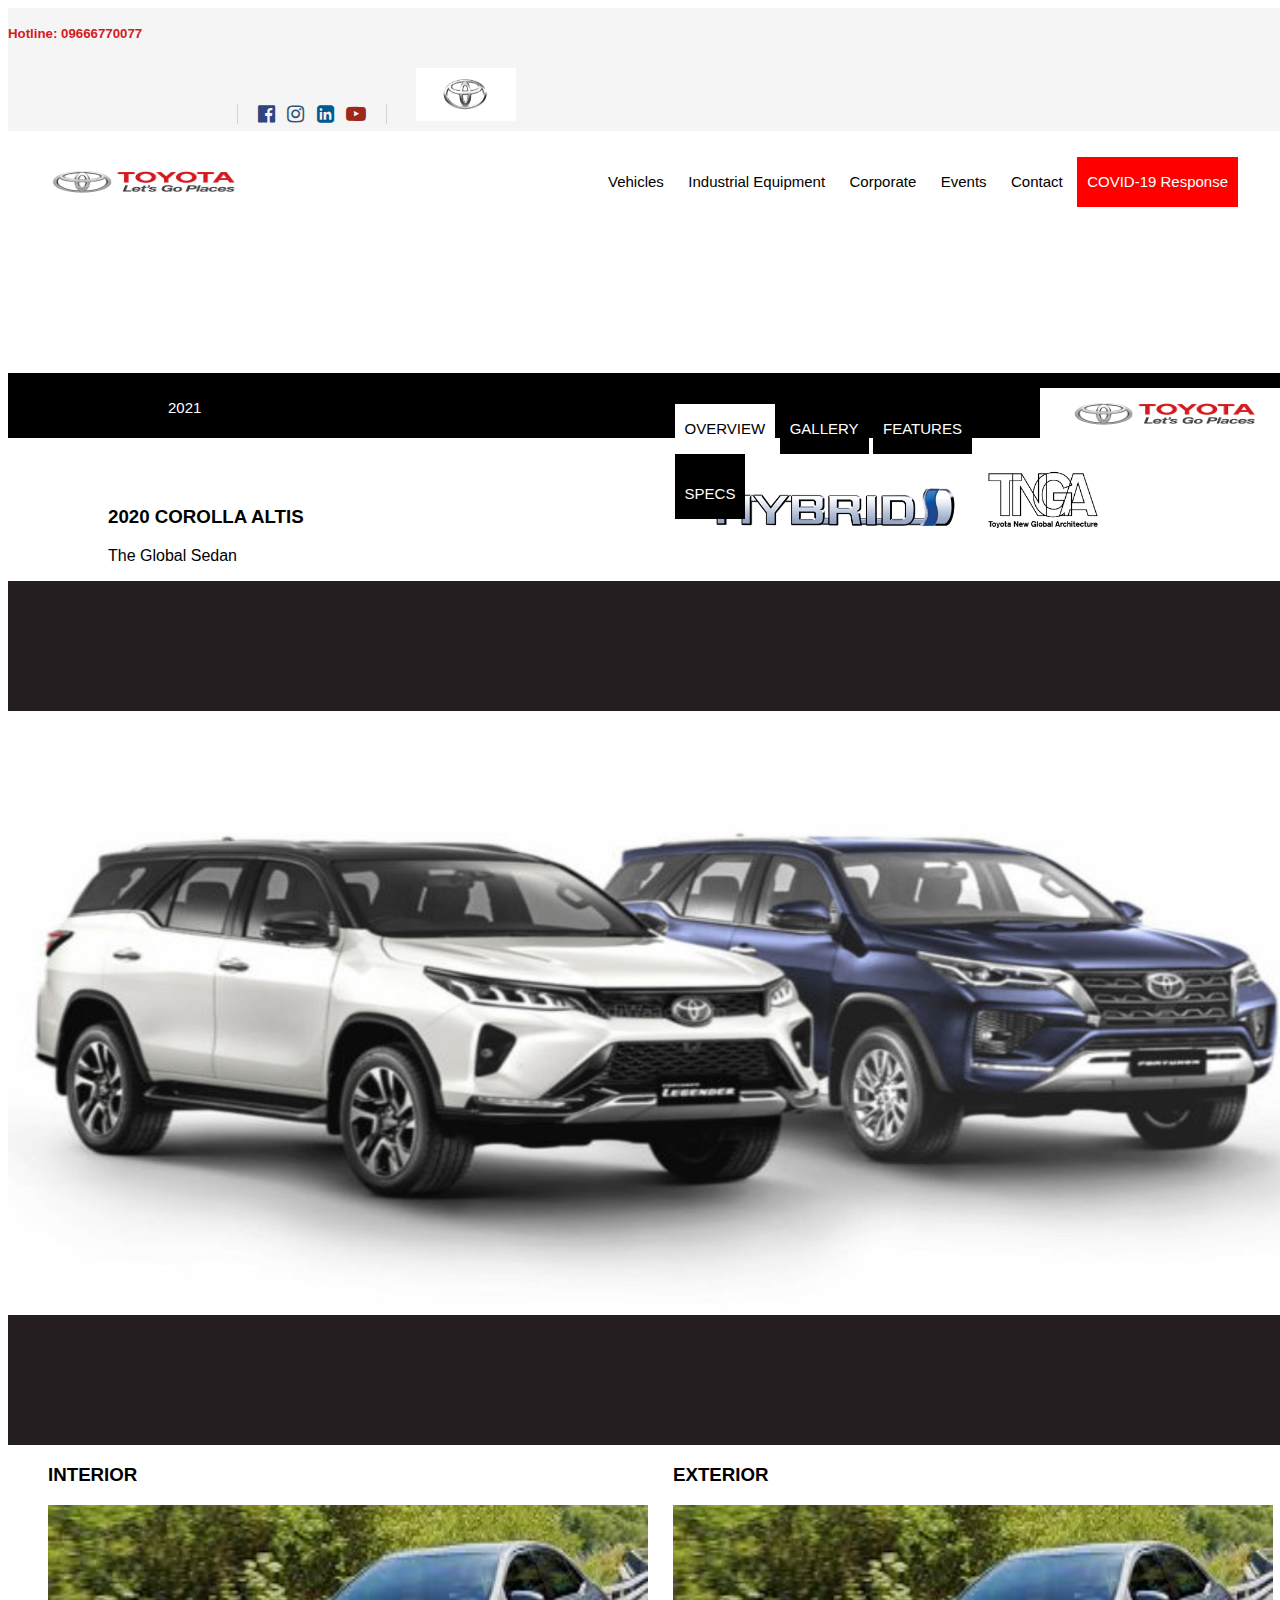
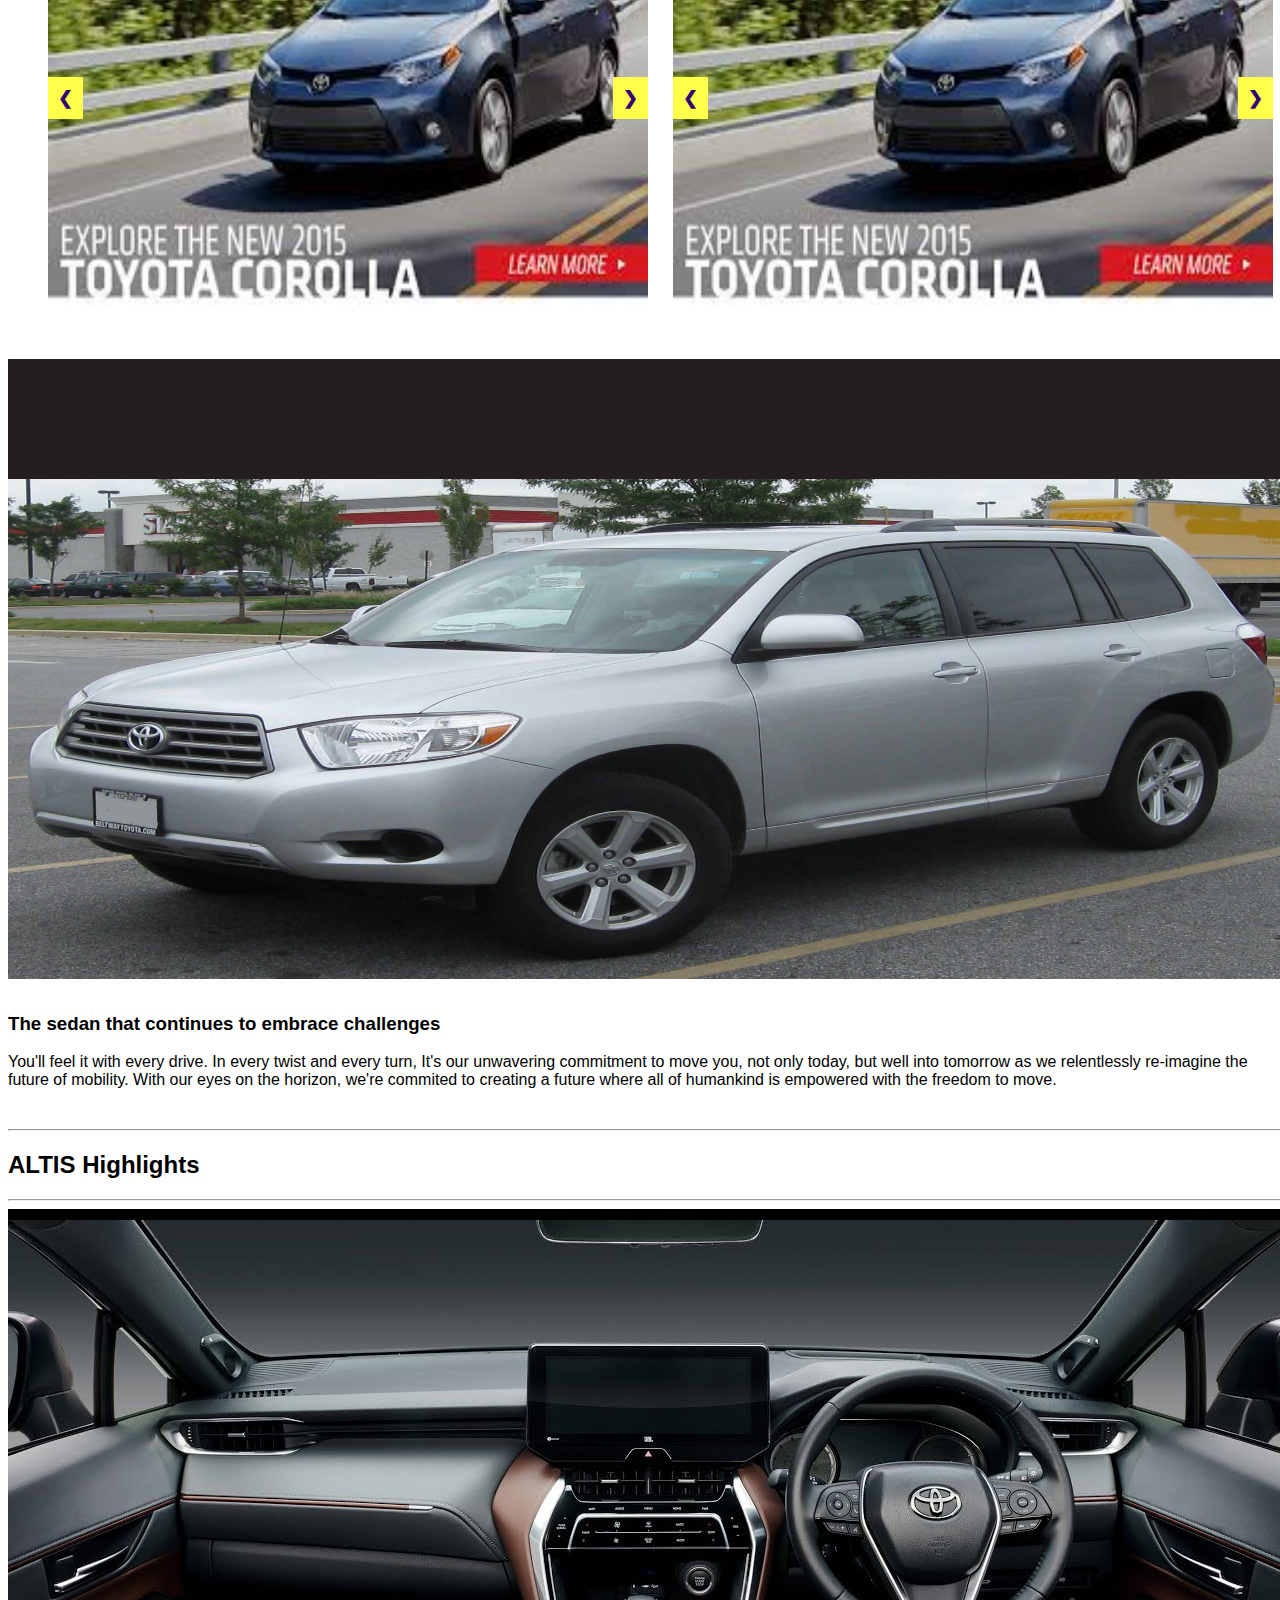
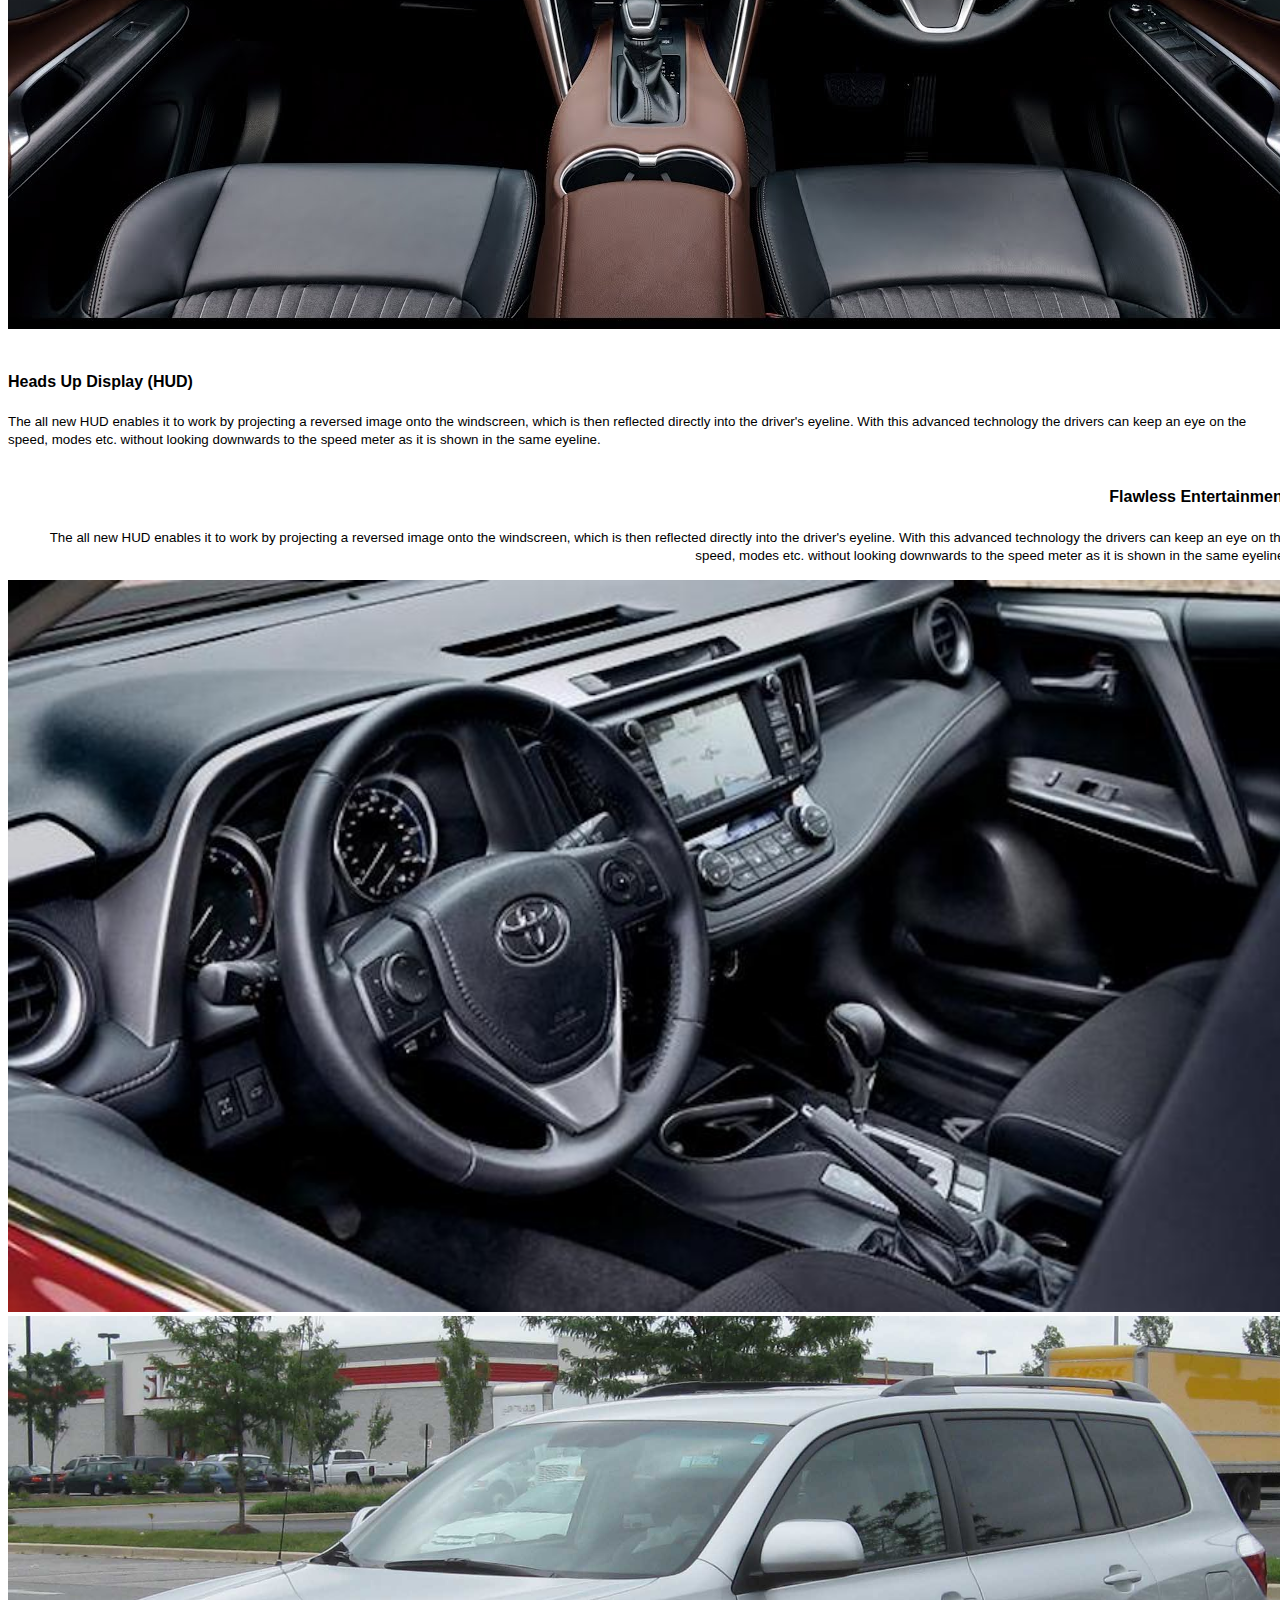
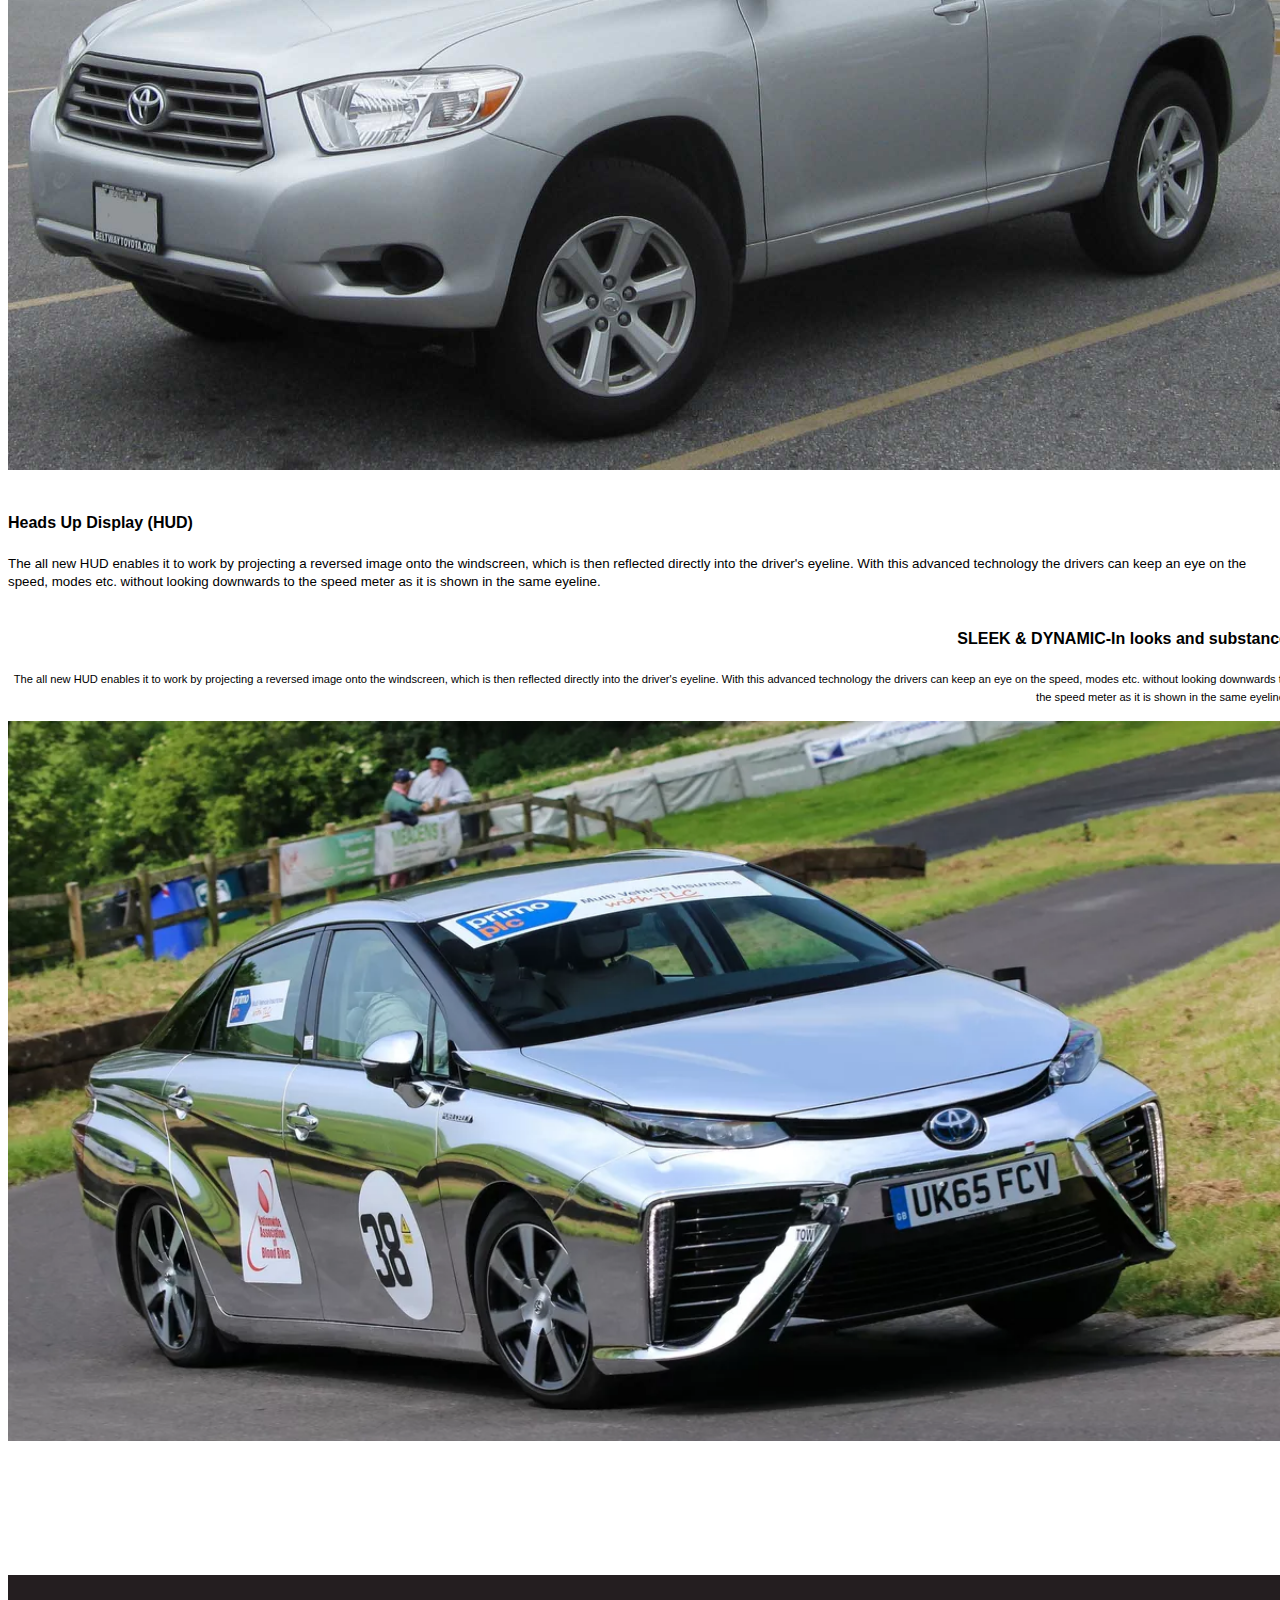
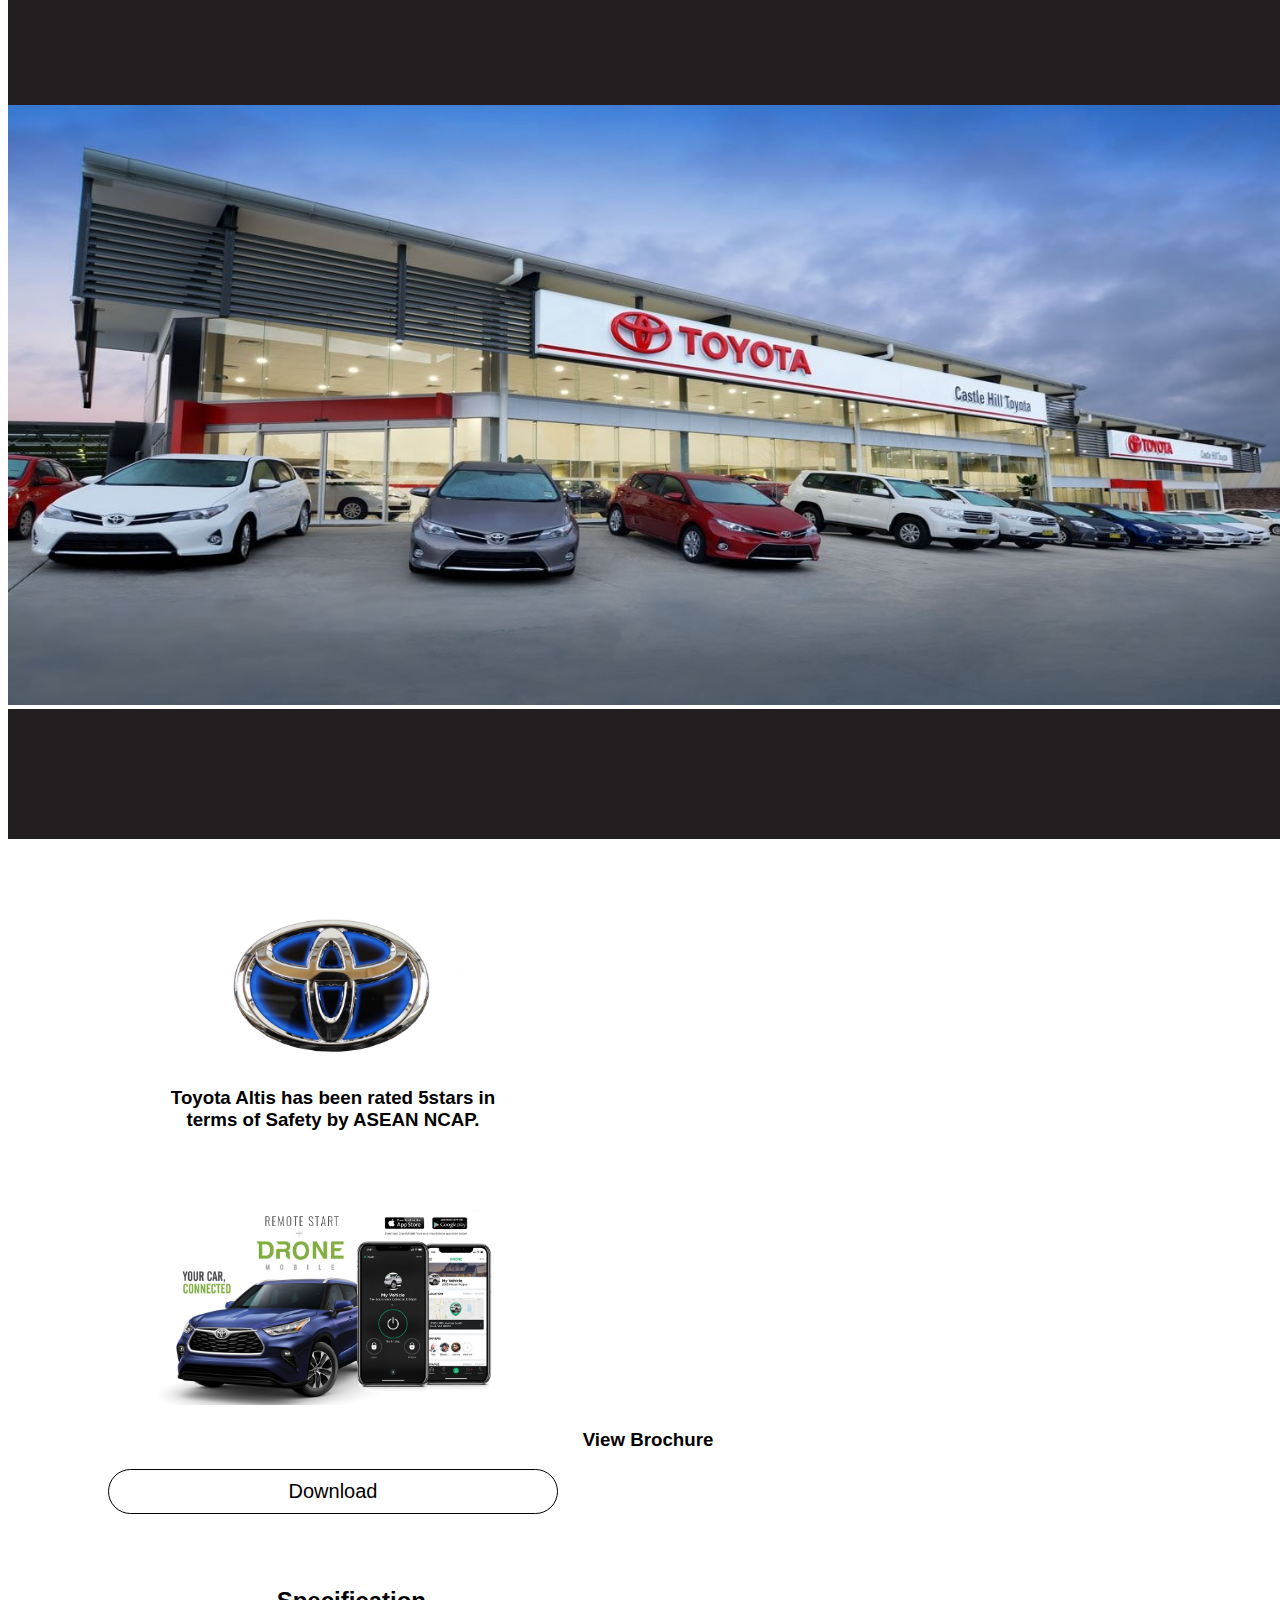
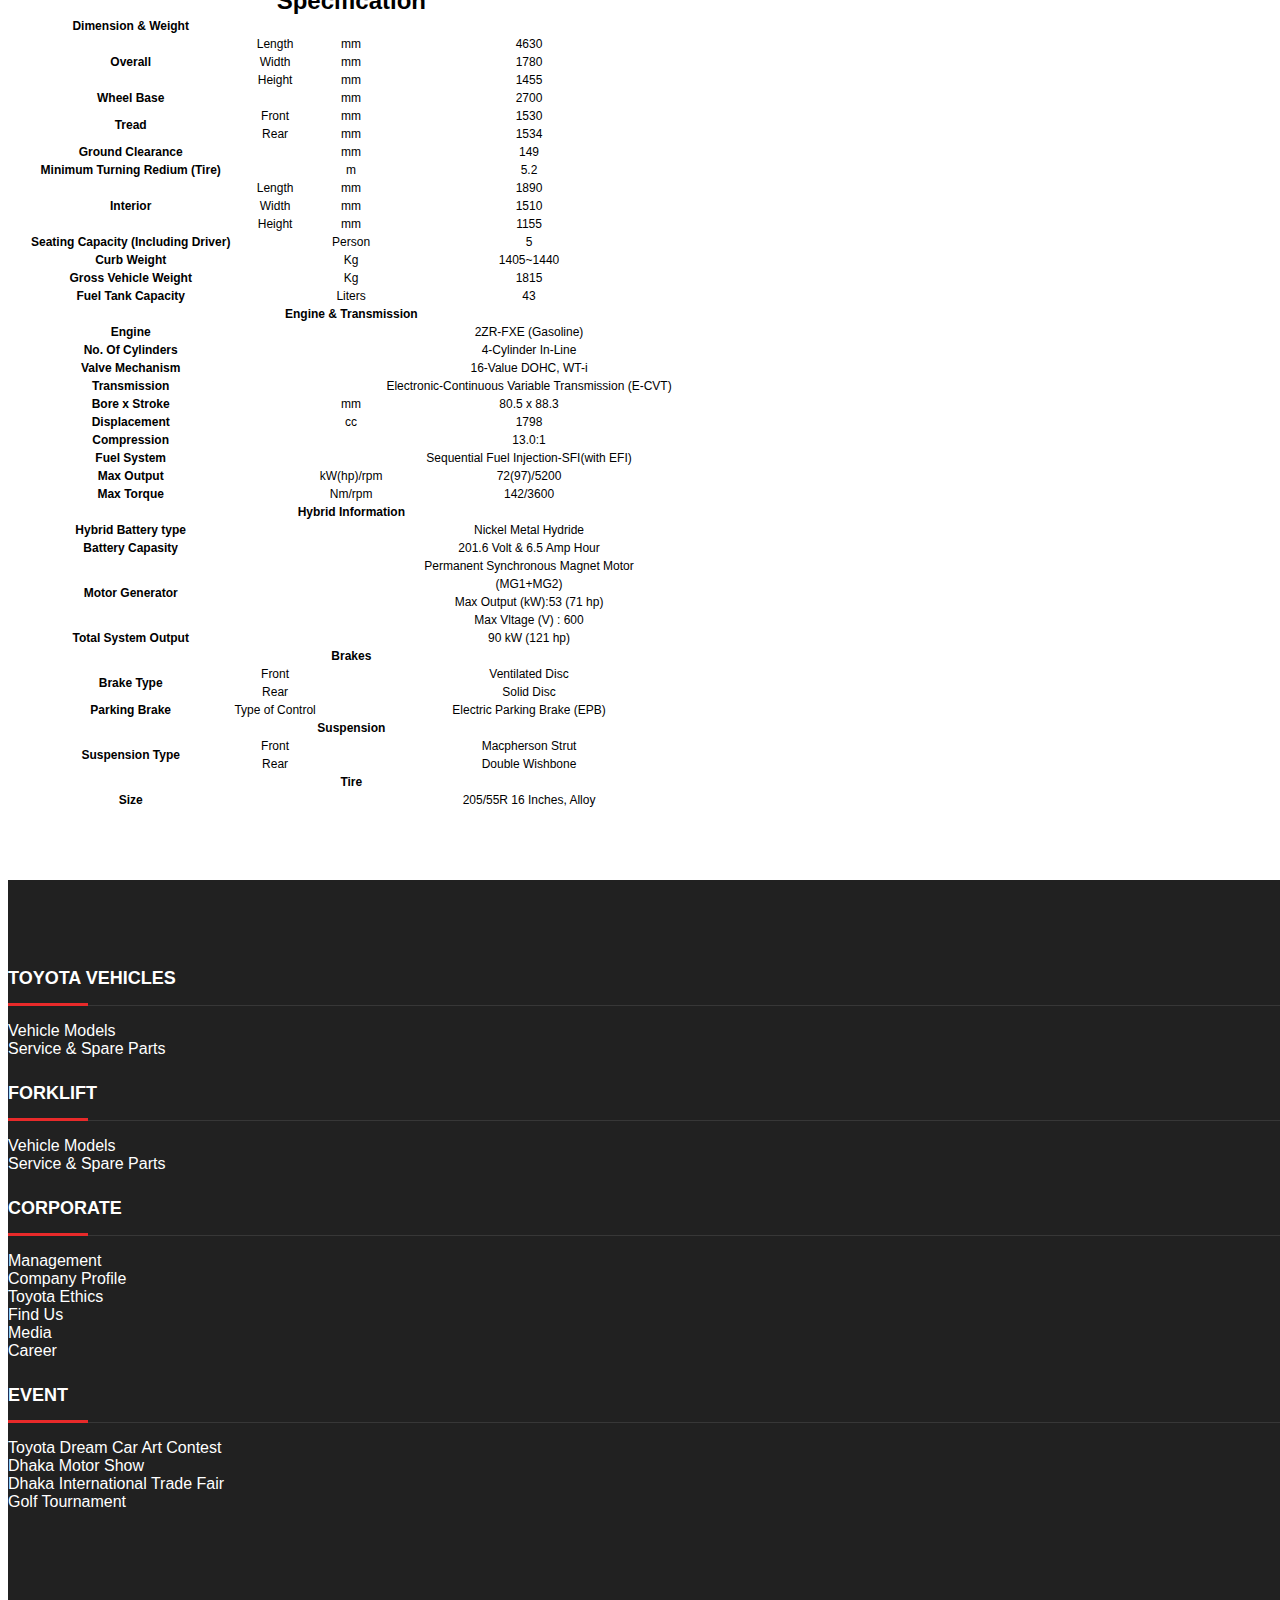
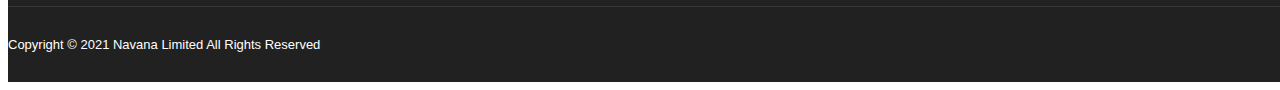
==== index.html @ c3a5a818 "amar toyota completed" ====
<!DOCTYPE html>
<html lang="en">

<head>
    <meta charset="UTF-8">
    <meta name="viewport" content="width=device-width, initial-scale=1.0">
    <link href="https://cdn.jsdelivr.net/npm/bootstrap@5.0.0-beta2/dist/css/bootstrap.min.css" rel="stylesheet"
        integrity="sha384-BmbxuPwQa2lc/FVzBcNJ7UAyJxM6wuqIj61tLrc4wSX0szH/Ev+nYRRuWlolflfl" crossorigin="anonymous">
    <link rel="stylesheet" href="https://cdnjs.cloudflare.com/ajax/libs/font-awesome/4.7.0/css/font-awesome.min.css">
    <link rel="stylesheet" href="index.css">

    <title>Document</title>
</head>

<body>
    <!-- creating top header -->

    <div class="header">
        <div class="container">
            <div class="row ">
                <div class="col-6 top-title">
                    <h5><strong>Hotline: 09666770077</strong></h5>
                </div>
                <div class="col-6 top-social">
                    <div class="social-div">
                        <div class="social-logo">
                            <a href=""><i class="fa fa-facebook-official" aria-hidden="true"></i></a>
                            <a href=""><i class="fa fa-instagram" aria-hidden="true"></i></a>
                            <a href=""><i class="fa fa-linkedin-square" aria-hidden="true"></i></a>
                            <a href=""><i class="fa fa-youtube-play" aria-hidden="true"></i></a>
                        </div>
                        <a href="" target="_blank"><img class="top-logo" src="images/global.png" alt=""></a>
                    </div>
                </div>
            </div>
        </div>
    </div>

    <!-- creating navbar -->
    <nav>
        <div class="myTopNav">
            <a href=""><img class="img-toyota" src="images/main.jpg" alt=""></a>
            <div class="three-icon">
                <li class="toggle-btn"><span id="icon-t" class="fa fa-bars"></span></li>
                <li class="toggle-btn"><span id="icon-x" class="fa fa-times"></span></li>
            </div>
            <ul class="main-ul" id="all-items">
                <div class="items" id="all-items">
                    <li class="list-item"><a class="main-li" href="#">Vehicles</a>
                        <ul class="sub-ul1">
                            <li>
                                <a class="anchor" href="#">Models</a>
                                <a class="anchor" href="#">Service & Spare Parts</a>
                            </li>
                        </ul>
                    </li>
                    <li class="list-item"><a href="#">Industrial Equipment</a>
                        <ul class="sub-ul2">
                            <li>
                                <a class="anchor" href="#">Models</a>
                                <a class="anchor" href="#">Service & Spare Parts</a>
                            </li>
                        </ul>
                    </li>
                    <li class="list-item"><a href="#">Corporate</a>
                        <ul class="sub-ul3">
                            <li>
                                <a class="anchor" href="#">Management</a>
                                <a class="anchor" href="#">Company Profile</a>
                                <a class="anchor" href="#">Toyota Ethiks</a>
                                <a class="anchor" href="#">Contact Us</a>
                                <a class="anchor" href="">Media</a>
                            </li>
                        </ul>
                    </li>
                    <li class="list-item"><a href="#">Events</a>
                        <ul class="sub-ul4">
                            <li>
                                <a class="anchor" href="#">Toyota Dream Car Art Contest</a>
                                <a class="anchor" href="#">Dhaka motor show</a>
                                <a class="anchor" href="#">Dhaka International Trade Fair</a>
                                <a class="anchor" href="#">Goalf Tournament</a>
                            </li>
                        </ul>
                    </li>
                    <li class="list-item"><a href="#">Contact</a></li>
                    <li class="list-item2"><a href="#">COVID-19 Response</a></li>
                </div>
            </ul>

        </div>
    </nav>

    <!-- setting auto video play -->

    <div class="video-container">
        <div class="row">
            <div class="col-12">
                <video class="home-video" autoplay loop muted">
                    <source src="videos/toyotaAuto.mp4" type="video/mp4">
                    Oppos! your browser is out dated, Please update and try again to see video!
                </video>
            </div>
        </div>
    </div>



    <div class="container">
        <nav class="last-nav">
            <div class="myTopNav">
                <a id="title-head" class="altis" href="">2021 ALTIS</a>
                <div class="three-icon arrow-icon">
                    <li class="toggle-btn"><span id="arrow-simple" class="fa fa-chevron-down"></span></li>
                    <li class="toggle-btn"><span id="arrow-down" class="fa fa-chevron-up"></span></li>
                </div>
                <ul class="last-ul" id="last-items">
                    <div class="l-items" id="div-items">
                        <li class="extra"><a href="#">OVERVIEW</a></li>
                        <li class="list-items"><a href="#">GALLERY</a></li>
                        <li class="list-items"><a href="#">FEATURES</a></li>
                        <li class="list-items"><a href="#">SPECS</a></li>
                    </div>
                </ul>
                <img id="sub-img" src="images/main.jpg" alt="">
            </div>
        </nav>
    </div>


    <section class="indi-text">
        <div class="row">
            <div class="col-12 indicator-div">
                <div class="altis-text" id="al-tex">
                    <h3>2020 COROLLA ALTIS</h3>
                    <p>The Global Sedan</p>
                </div>
                <div class="image-twice">
                    <img class="hy-logo" src="images/hybrid.png" alt="">
                    <img class="tnga-logo" src="images/TNGA_03.jpg" alt="">
                </div>
            </div>
        </div>
    </section>

    <div class="body-background">

    </div>
    <div class="fixed-image">
        <img src="images/multiimage.jpg" alt="">
    </div>
    <div class="body-background">

    </div>
    <div class="main-slider">
        <div class="slideContainer">
            <div>
                <h3 class="inte">INTERIOR</h3>
            </div>
            <div class="Slide">
                <img class="slider-img"
                    src="images/totyota1.jpg" />
            </div>
            <div class="Slide">
                <img class="slider-img"
                    src="images/toyota2.jpg" />
            </div>
            <div class="Slide">
                <img class="slider-img"
                    src="images/toyota3.jpg" />
            </div>
            <div class="Slide">
                <img class="slider-img"
                    src="images/toyota4.jpg" />
            </div>
            <a class="prevBtn">❮</a>
            <a class="nextBtn">❯</a>
        </div>
        <div class="slideContainer2">
            <div>
                <h3 class="exte" >EXTERIOR</h3>
            </div>
            <div class="Slide2">
                <img class="slider2-img"
                    src="images/totyota1.jpg" />
            </div>
            <div class="Slide2">
                <img class="slider2-img"
                    src="images/toyota2.jpg" />
            </div>
            <div class="Slide2">
                <img class="slider2-img"
                    src="images/toyota3.jpg" />
            </div>
            <div class="Slide2">
                <img class="slider2-img"
                    src="images/toyota4.jpg" />
            </div>
            <a class="prevBtn2">❮</a>
            <a class="nextBtn2">❯</a>
        </div>
    </div>
    <div class="container cont-set for-top">
        <div class="cont-background">

        </div>
        <img class="fixed-new" src="images/fixedimg.jpg" alt="">
        <div class="cont-info">
            <h3>The sedan that continues to embrace challenges</h3>
            <p>You'll feel it with every drive. In every twist and every turn, It's our unwavering commitment to move you, not only today, but well into tomorrow as we relentlessly re-imagine the future of mobility. With our eyes on the horizon, we're commited to creating a future where all of humankind is empowered with the freedom to move.</p>
        </div>
    </div>
    <hr>
    <div class="altis-heighlight">
        <h2 class="text-center">ALTIS Highlights</h2>
    </div>
    <hr>

    <div class="two-element-div">
        <div class="row">
            <div class="col-8">
                <img src="images/interior.jpg" alt="">
            </div>
            <div class="col-4">
                <h4>Heads Up Display (HUD)</h4>
                <p><small>The all new HUD enables it to work by projecting a reversed image onto the windscreen, which is then reflected directly into the driver's eyeline. With this advanced technology the drivers can keep an eye on the speed, modes etc. without looking downwards to the speed meter as it is shown in the same eyeline.</small></p>
            </div>
        </div>
    </div>
    <div class="two-element-div">
        <div class="row">
            <div class="col-4 right-col">
                <h4>Flawless Entertainment</h4>
                <p><small>The all new HUD enables it to work by projecting a reversed image onto the windscreen, which is then reflected directly into the driver's eyeline. With this advanced technology the drivers can keep an eye on the speed, modes etc. without looking downwards to the speed meter as it is shown in the same eyeline.</small></p>
            </div>
            <div class="col-8">
                <img src="images/newInte.jpg" alt="">
            </div>
        </div>
    </div>
    
    <div class="two-element-div">
        <div class="row">
            <div class="col-8">
                <img class="heads-img" src="images/fixedimg.jpg" alt="">
            </div>
            <div class="col-4">
                <h4>Heads Up Display (HUD)</h4>
                <p><small>The all new HUD enables it to work by projecting a reversed image onto the windscreen, which is then reflected directly into the driver's eyeline. With this advanced technology the drivers can keep an eye on the speed, modes etc. without looking downwards to the speed meter as it is shown in the same eyeline.</small></p>
            </div>
        </div>
    </div>
    <div class="two-element-div">
        <div class="row">
            <div class="col-4 right-col">
                <h4>SLEEK & DYNAMIC-In looks and substance</h4>
                <p><small>                <p><small>The all new HUD enables it to work by projecting a reversed image onto the windscreen, which is then reflected directly into the driver's eyeline. With this advanced technology the drivers can keep an eye on the speed, modes etc. without looking downwards to the speed meter as it is shown in the same eyeline.</small></p>
            </small></p>
            </div>
            <div class="col-8">
                <img src="images/hillCar.webp" alt="">
            </div>
        </div>
    </div>
    <div class="last-background">

    </div>
    <div class="fixed-image">
        <img src="images/lotsofc.jpg" alt="">
    </div>
    <div class="body-background">

    </div>
    <div class="boucher-div">
        <div class="row">
            <div class="col-6 left-coloum">
                <img class="blue-logo" src="images/blue-logo.jpg" alt="">
                <h3 class="blue-text">Toyota Altis has been rated 5stars in terms of Safety by ASEAN NCAP.</h3>
            </div>
            <div class="col-6">
                <img class="button-logo" src="images/buttonupCar.jpg" alt="">
                <h3 class="boucher-text">View Brochure</h3>
                <button class="boucher-newbtn">Download</button>
            </div>
        </div>
    </div>



    <section class="container-fluid speci" id="specification">
        <div class="row">
            <div class="col-12 middle-padding width-100">
                <div class="table-responsive">
                    <table class="table table-bordered table-spec">
                        <tbody>
                            <tr>
                                <th scope="row" colspan="4" class="text-center text-bold spec-title">Specification</th>
                            </tr>
                            <tr>
                                <th scope="row">Dimension & Weight</th>
                                <td></td>
                                <td></td>
                                <td></td>
                            </tr>
                            <tr>
                                <th scope="row" rowspan="3">Overall</th>
                                <td>Length</td>
                                <td>mm</td>
                                <td>4630</td>
                            </tr>
                            <tr>
                                <td>Width</td>
                                <td>mm</td>
                                <td>1780</td>
                            </tr>
                            <tr>
                                <td>Height</td>
                                <td>mm</td>
                                <td>1455</td>
                            </tr>
                            <tr>
                                <th scope="row">Wheel Base</th>
                                <td></td>
                                <td>mm</td>
                                <td>2700</td>
                            </tr>
                            <tr>
                                <th scope="row" rowspan="2">Tread</th>
                                <td>Front</td>
                                <td>mm</td>
                                <td>1530</td>
                            </tr>
                            <tr>
                                <td>Rear</td>
                                <td>mm</td>
                                <td>1534</td>
                            </tr>
                            <tr>
                                <th scope="row">Ground Clearance</th>
                                <td></td>
                                <td>mm</td>
                                <td>149</td>
                            </tr>
                            <tr>
                                <th scope="row">Minimum Turning Redium (Tire)</th>
                                <td></td>
                                <td>m</td>
                                <td>5.2</td>
                            </tr>
                            <tr>
                                <th scope="row" rowspan="3">Interior</th>
                                <td>Length</td>
                                <td>mm</td>
                                <td>1890</td>
                            </tr>
                            <tr>
                                <td>Width</td>
                                <td>mm</td>
                                <td>1510</td>
                            </tr>
                            <tr>
                                <td>Height</td>
                                <td>mm</td>
                                <td>1155</td>
                            </tr>
                            <tr>
                                <th scope="row">Seating Capacity (Including Driver)</th>
                                <td></td>
                                <td>Person</td>
                                <td>5</td>
                            </tr>
                            <tr>
                                <th scope="row">Curb Weight</th>
                                <td></td>
                                <td>Kg</td>
                                <td>1405~1440</td>
                            </tr>
                            <tr>
                                <th scope="row">Gross Vehicle Weight</th>
                                <td></td>
                                <td>Kg</td>
                                <td>1815</td>
                            </tr>
                            <tr>
                                <th scope="row">Fuel Tank Capacity</th>
                                <td></td>
                                <td>Liters</td>
                                <td>43</td>
                            </tr>



                            <tr>
                                <th scope="row" colspan="4" class="text-center text-bold">Engine & Transmission</th>
                            </tr>
                            <tr>
                                <th scope="row">Engine</th>
                                <td></td>
                                <td></td>
                                <td>2ZR-FXE (Gasoline)</td>
                            </tr>
                            <tr>
                                <th scope="row">No. Of Cylinders</th>
                                <td></td>
                                <td></td>
                                <td>4-Cylinder In-Line</td>
                            </tr>
                            <tr>
                                <th scope="row">Valve Mechanism</th>
                                <td></td>
                                <td></td>
                                <td>16-Value DOHC, WT-i</td>
                            </tr>
                            <tr>
                                <th scope="row">Transmission</th>
                                <td></td>
                                <td></td>
                                <td>Electronic-Continuous Variable Transmission (E-CVT)</td>

                            </tr>
                            <tr>
                                <th scope="row">Bore x Stroke</th>
                                <td></td>
                                <td>mm</td>
                                <td>80.5 x 88.3</td>
                            </tr>
                            <tr>
                                <th scope="row">Displacement</th>
                                <td></td>
                                <td>cc</td>
                                <td>1798</td>
                            </tr>
                            <tr>
                                <th scope="row">Compression</th>
                                <td></td>
                                <td></td>
                                <td>13.0:1</td>
                            </tr>
                            <tr>
                                <th scope="row">Fuel System</th>
                                <td></td>
                                <td></td>
                                <td>Sequential Fuel Injection-SFI(with EFI)</td>

                            </tr>
                            <tr>
                                <th scope="row">Max Output</th>
                                <td></td>
                                <td>kW(hp)/rpm</td>
                                <td>72(97)/5200</td>
                            </tr>
                            <tr>
                                <th scope="row">Max Torque</th>
                                <td></td>
                                <td>Nm/rpm</td>
                                <td>142/3600</td>
                            </tr>


                            <tr>
                                <th scope="row" colspan="4" class="text-center text-bold"> Hybrid Information</th>
                            </tr>
                            <tr>
                                <th scope="row">Hybrid Battery type</th>
                                <td></td>
                                <td></td>
                                <td>Nickel Metal Hydride</td>
                            </tr>
                            <tr>
                                <th scope="row">Battery Capasity</th>
                                <td></td>
                                <td></td>
                                <td>201.6 Volt & 6.5 Amp Hour</td>
                            </tr>
                            <tr>
                                <th scope="row" rowspan="4">Motor Generator</th>
                                <td rowspan="4"></td>
                                <td rowspan="4"></td>
                                <td>Permanent Synchronous Magnet Motor</td>
                            </tr>
                            <tr>
                                <td>(MG1+MG2)</td>
                            </tr>
                            <tr>
                                <td>Max Output (kW):53 (71 hp)</td>
                            </tr>
                            <tr>
                                <td>Max Vltage (V) : 600</td>
                            </tr>

                            <tr>
                                <th scope="row">Total System Output</th>
                                <td></td>
                                <td></td>
                                <td>90 kW (121 hp)</td>
                            </tr>




                            <tr>
                                <th scope="row" colspan="4" class="text-center text-bold">Brakes</th>
                            </tr>

                            <tr>
                                <th scope="row" rowspan="2">Brake Type</th>
                                <td>Front</td>
                                <td></td>
                                <td>Ventilated Disc</td>
                            </tr>
                            <tr>
                                <td>Rear</td>
                                <td></td>
                                <td>Solid Disc</td>
                            </tr>
                            <tr>
                                <th scope="row">Parking Brake</th>
                                <td>Type of Control</td>
                                <td></td>
                                <td>Electric Parking Brake (EPB)</td>
                            </tr>


                            <tr>
                                <th scope="row" colspan="4" class="text-center text-bold">Suspension</th>
                            </tr>

                            <tr>
                                <th scope="row" rowspan="2">Suspension Type</th>
                                <td>Front</td>
                                <td></td>
                                <td>Macpherson Strut</td>
                            </tr>
                            <tr>
                                <td>Rear</td>
                                <td></td>
                                <td>Double Wishbone</td>
                            </tr>


                            <tr>
                                <th scope="row" colspan="4" class="text-center text-bold">Tire</th>
                            </tr>

                            <tr>
                                <th scope="row">Size</th>
                                <td></td>
                                <td></td>
                                <td>205/55R 16 Inches, Alloy</td>
                            </tr>

                        </tbody>
                    </table>
                </div>
            </div>
        </div>
    </section>

    <section class="footer">
        <div class="container">
            <div class="row footer-link">
                <div class="col-12 col-sm-6 col-md-3">
                    <h3 class="widget-title">TOYOTA VEHICLES</h3>
                    <div class="widget-link">
                        <ul>
                            <li><a href="https://amartoyota.com/models">Vehicle Models</a></li>
                            <li><a href="https://amartoyota.com/service-spare-parts">Service & Spare Parts</a></li>
                        </ul>
                    </div>
                </div>
                <div class="col-12 col-sm-6 col-md-3">
                    <h3 class="widget-title">FORKLIFT</h3>
                    <div class="widget-link">
                        <ul>
                            <li><a href="https://amartoyota.com/models">Vehicle Models</a></li>
                            <li><a href="https://amartoyota.com/service-spare-parts">Service & Spare Parts</a></li>
                        </ul>
                    </div>
                </div>
                <div class="col-12 col-sm-6 col-md-3">
                    <h3 class="widget-title">CORPORATE</h3>
                    <div class="widget-link">
                        <ul>
                            <li><a href="https://amartoyota.com/management">Management</a></li>
                            <li><a href="https://amartoyota.com/company-profile">Company Profile</a></li>
                            <li><a href="https://amartoyota.com/toyota-ethics">Toyota Ethics</a></li>
                            <li><a href="https://amartoyota.com/find-us">Find Us</a></li>
                            <li><a href="https://amartoyota.com/media">Media</a></li>
                            <li><a href="https://amartoyota.com/career">Career</a></li>
                        </ul>
                    </div>
                </div>
                <div class="col-12 col-sm-6 col-md-3">
                    <h3 class="widget-title">EVENT</h3>
                    <div class="widget-link">
                        <ul>
                            <li><a href="https://amartoyota.com/toyota-dream-car-art-contest">Toyota Dream Car Art
                                    Contest</a></li>
                            <li><a href="https://amartoyota.com/dhaka-motor-show">Dhaka Motor Show</a></li>
                            <li><a href="https://amartoyota.com/dhaka-international-trade-fair">Dhaka International
                                    Trade Fair</a></li>
                            <li><a href="https://amartoyota.com/golf-tournament">Golf Tournament</a></li>
                        </ul>
                    </div>
                </div>
            </div>

            <div class="row">
                <div class="col-12 text-left text-sm-center">
                    <div class="copyright-text">
                        Copyright © 2021 Navana Limited All Rights Reserved
                    </div>
                </div>
            </div>
        </div>
    </section>
    <script src="index.js"></script>

</body>

</html>
---- index.css ----
html{
    scroll-behavior: smooth;
}
body,html {
    font-family: 'Montserrat', sans-serif;
    position: relative;
    width: 100%;
    /* overflow-x: hidden; */
}
/* .container-fluid {
    padding: 0;
} */

/* using css for top header */
.myTopNav{
    z-index: 1;
}
.header {
    background-color: #f5f5f5;
    padding: 3px 0 0 0;
}
.top-title h5{
    color: #D71921;
    margin-top: 15px;
    display: inline-block;
}
.social-div{
    margin-left: 220px;
    padding: 5px;
}
.top-logo{
    width: 100px;
    margin-left: 20px;

}
.social-logo{
    display: inline-block;
}
.social-logo a {
    text-decoration: none;
    font-size: 20px;
    margin-left: 4px;
    margin-right: 4px;
}
.social-logo a .fa-facebook-official {
    color: #2e467d;
    border-left: 1px solid lightgray;
    padding-left: 20px;
}

.social-logo a .fa-instagram {
    color: #2f5476;
}

.social-logo a .fa-linkedin-square {
    color: #005b92;
}

.social-logo a .fa-youtube-play {
    color: #9c281c;
    border-right: 1px solid lightgray;
    padding-right: 20px;
}

.social-logo a:hover .fa-facebook-official {
    color: #4f6fbb;
}

.social-logo a:hover .fa-instagram {
    color: #4c7397;
}

.social-logo a:hover .fa-linkedin-square {
    color: #1471aa;
}

.social-logo a:hover .fa-youtube-play {
    color: #ce2a17;
}

@media screen and (max-width: 540px) {
    .header {
        display: none;
    }
    #icon-t{
        margin-left: -160px;
    }
    #icon-x{
        margin-left: -160px;
    }
    #last-items{
        display: none;
    }
    .toggle-btn #arrow-simple{
        display: block;
    }
    .myTopNav .last-ul .l-items{
        margin-top: 50px;
        flex-direction: column;
    }
    .myTopNav .last-ul{
        position: relative;
        width: 10px;
    }
    .myTopNav .last-ul .l-items li{
        margin-left: -150px;
    }
    .myTopNav #sub-img{
        width: 100px;
        margin-left: 150px;
        margin-top: 5px;
    }
    .myTopNav #title-head{
        width: 120px;
        height: 50px;
        margin-left: 10px;
    }
    .last-ul #div-items{
        width: 100px;
    }
    .fixed-image img{
        width: 100%;
        height: 200px;
    }   
    .boucher-div .col-6{
        width: 100%;
    } 
    .boucher-div .row .col-6{
        margin-left: -80px;
    }
    .two-element-div .row .col-8{
        width: 100%;
    }
    .two-element-div .row .col-4{
        width: 100%;
    }
    .two-element-div .row .col-8 .heads-img{
        margin-top: 10px;
    }
    .main-slider{
        display: grid;
        grid-template-columns: repeat(1, 1fr);
    }
    .main-slider .slideContainer{
        position:relative;
        width: 420px;
    }
    .main-slider .slideContainer .slider-img{
        width: 480px;
    }
    .main-slider .slideContainer2{
        width: 480px;
        margin-top: 420px;
        position:absolute;
    }
    .for-top .cont-background{
        margin-top: 500px;
    }
    .car-text{
        display: flex;
    }
    .car-text .inte{
        margin-left: 10px;
    }
}

@media screen and (max-width: 768px) {
    .social-div{
        margin-left: 0;
    }
    .social-div,.social-logo{
        padding: 5px;
    }
    .top-logo{
        width: 50px;
    }
    .three-icon{
        margin-left: 200px;
    }
    .arrow-icon{
        margin-left: 80px;
        color: red;
        font-size: 30px;
    }
    #arrow-down{
        display: none;
    }
    .myTopNav .last-ul .l-items{
        margin-top: 100px;
        flex-direction: column;
    }
    .l-items .extra a{
        background-color: black;
        color: white;
    }
    .myTopNav img{
        width: 50px;
        height: 50px;
        margin-top: 10px;
        margin-left: 150px;
    }
   #arrow-simple{
        color: red;
        display: block;
    }
    .myTopNav #title-head{
        width: 150px;
        height: 45px;
        color: white;
        margin-left: 50px;
        margin-top: 10px;
        border: 1px solid lightgray;
    }
    .myTopNav .main-ul .items{
        position: fixed;
        top: 150px;
        right: 0;
        width: 100%;
        transition: top .4s;
    }
    .myTopNav .main-ul .list-item{
        display: block;
        text-align: center;
        line-height: 30px;
        width: 28%;
        margin-top: 20px;
        margin-left: 38%;
    }
    .main-ul{
        display: none;
    }
    .toggle-btn #icon-t{
        display: block;
    }
    #last-items{
        display: none;
    }
    .toggle-btn #arrow-simple{
        display: block;
    }
    .last-ul{
        width: 10px;
    }
    #div-items{
        width: 200px;
    }
    .sub-ul1{
        margin-top: 20px;
        margin-left: 100px;
    }
    .sub-ul2{
        margin-top: 90px;
        margin-left: 100px;
    }
    .sub-ul3{
        margin-top: 160px;
        margin-left: 100px;
    }
    .sub-ul4{
        margin-top: 230px;
        margin-left: 100px;
    }
    .myTopNav .main-ul .list-item2{
        display: block;
        text-align: center;
        line-height: 30px;
        margin-left: 38%;
        width: 25%;
        background-color: red;
        text-decoration:none;
    }
    .myTopNav .main-ul .list-item2 a{
        color: white;
    }
    .last-ul .l-items{
        display: inline-block;
    }
    .row .indicator-div{
        display: block;
    }
    .row .indicator-div .image-twice{
        margin-top: 30px;
    }
    .indicator-div .image-twice .hy-logo{
        width: 200px;
    }
    .indicator-div .image-twice .tnga-logo{
        width: 100px;
    }
    .indicator-div .altis-text{
        margin-left: 250px;
        margin-top: 50px;
    }
    .boucher-div .col-6{
        width: 100%;
    } 
    .boucher-div .row .col-6{
        margin-left: -10px;
    }
    .for-top .cont-background{
        margin-top: 500px;
    }
    .main-slider{
        display: grid;
        grid-template-columns: repeat(1, 1fr);
    }
    .main-slider .slideContainer{
        position:relative;
        width: 100%;
    }
    .main-slider .slideContainer .slider-img{
        width: 400px;
    }
    .main-slider .slideContainer2{
        width: 400px;
        margin-top: 420px;
        position:absolute;
    }
}
@media screen and (max-width: 1024px) {
    .social-div{
        margin-left: 150px;
        padding: 5px;
    }
    .items{
        margin-left: -250px;
    }
    #icon-t{
        display: none;
    }
    #icon-x{
        display: none;
    }
    .myTopNav .last-ul #div-items{
        display: flex;
        margin-left: 100px;
    }
    #arrow-simple, #arrow-down{
        display: none;
    }
    .indicator-div .image-twice{
        margin-top: 50px;
        margin-left: 250px;
    }
    .image-twice .hy-logo{
        width: 100px;
    }
    .image-twice .tnga-logo{
        width: 80px;
    } 
    .boucher-div .row .col-6{
        margin-left: -80px;
    }
   
}

/* creating top navbar */
nav{
    margin-top: 10px;
    z-index: 99;;
    width: 100%;
    position: relative;
}
nav ul {
	padding: 0;
	list-style: none;
	position: relative;
}
.myTopNav .main-ul .list-item2{
    display: inline-block;
    background-color: red;
    text-decoration:none;
}
.myTopNav .main-ul .list-item2 a{
    color: white;
}
#icon-t, #icon-x{
    display: none;
}
.main-ul{
    margin-left: 25%;
}
.myTopNav{
    display: flex;
}
.img-toyota{
    width: 250px;
    height: 50px;
}	
nav ul li {
	display:inline-block;
	background-color: white;
}
nav ul li a:hover{
    color: black;
}
.myTopNav a {
	display:block;
	padding:0 10px;	
	color:black;
	font-size:15px;
    font-weight: 100;
	line-height: 50px;
	text-decoration:none;
}
nav ul ul {
	display: none;
	position: absolute; 
	top: 40px; 	
}	
nav ul li:hover > ul {
	display:inherit;
}	
nav ul ul li {
	width:230px;
	float:none;
	display:list-item;
	position: relative;
}	
.anchor:hover{
    background-color: red;
    color: yellow;
}
.career a, .career a:hover{
    background-color: red;
    text-decoration:none;
    color: white;
}
.sidebar-menu {
    display: none;
}
.toggle-btn{
    list-style: none;
}
.myTopNav .three-icon .toggle-btn .fa{
    height: 42px;
    width: 42px;
    text-align: center;
    line-height: 42px;
    list-style: none;
    border: 1px solid black;
    cursor: pointer;
    /* display: none; */
   
}
#arrow-simple, #arrow-down{
        display: none;
}
.video-container {
    z-index: -1000;
    padding: 0;
    margin: 0;
}
.row{
    margin: 0;
}
video {
    height: 100%;
    margin-top: -2px;
    padding: 0;
    width: 100%;
}

.myTopNav img{
    width: 250px;
    height: 50px;
    margin-top: 15px;
}
.last-nav{
    background-color: black;
    padding: 0;
    margin-top: -5px;
    height: 65px;
}
.last-ul .l-items{
    margin-left: 420px;
}
.myTopNav .altis{
    color: white;
    margin-left: 150px;
    margin-top: 10px;
    height: 55px;
}
.list-items{
    background-color: black;
}
.list-items a{
    color: white;
    margin-top: 15px;
}
.list-items a:hover{
    background-color: red;
    color: white;
    margin-top: 15px;
}
.extra a{
    background-color: white;
    color: black;
}

/* indicator part */

.indicator-div{
    display: flex;
}
.hy-logo{
    width: 260px;
}
.tnga-logo{
    width: 150px;
}
.altis-text{
    margin-left: 100px;
    margin-top: 50px;
}
.image-twice{
    margin-left: 400px;
    margin-top: 20px;
}
.body-background{
    height: 130px;
    background-color: #241E20;
}

/* tex-info */

.car-text{
    display: flex;
    margin-top: 50px;
}

/* fixed image */
.fixed-image img{
    width: 100%;
    height: 600px;
}
/* slider image */
.main-slider{
    display: grid;
    grid-template-columns: repeat(2, 1fr);
    grid-gap: 10px;
    margin-left: 40px;
}
.Slide {
    display: none;
 }
 .Slide .slider-img{
    width: 600px;
    height: 400px;
    margin-bottom: 2px solid red;
 }
 .main-slider .slideContainer {
    max-width: 600px;
    position: relative;
 }
 .prevBtn,
 .nextBtn {
    position: absolute;
    top: 50%;
    width: auto;
    padding: 10px;
    background-color: rgb(255, 255, 75);
    color: rgb(50, 0, 116);
    font-weight: bolder;
    font-size: 18px;
    cursor: pointer;
 }
 .nextBtn {
    right: 0;
 }
 .Caption {
    color: #fbff09;
    font-weight: bold;
    font-family: "Segoe UI", Tahoma, Geneva, Verdana, sans-serif;
    font-size: 25px;
    padding: 8px 12px;
    position: absolute;
    bottom: 8px;
    width: 100%;
    text-align: center;
 }




 .Slide2 {
    display: none;
 }
 .Slide2 .slider2-img{
    width: 100%;
    height: 400px;
    margin-bottom: 2px solid red;
 }
 .slideContainer2 {
    max-width: 600px;
    position: relative;
 }
 .prevBtn2,
 .nextBtn2 {
    position: absolute;
    top: 50%;
    width: auto;
    padding: 10px;
    background-color: rgb(255, 255, 75);
    color: rgb(50, 0, 116);
    font-weight: bolder;
    font-size: 18px;
    cursor: pointer;
 }
 .nextBtn2 {
    right: 0;
 }
 .Caption {
    color: #fbff09;
    font-weight: bold;
    font-family: "Segoe UI", Tahoma, Geneva, Verdana, sans-serif;
    font-size: 25px;
    padding: 8px 12px;
    position: absolute;
    bottom: 8px;
    width: 100%;
    text-align: center;
 }

 /* fixed new */

 .fixed-new{
     width: 100%;
     height: 500px;
 }
 .cont-set{
     margin-top: 50px;
 }
 .cont-background{
    height: 120px;
    background-color: #241E20;
 }
 .cont-info{
     margin-top: 30px;
     margin-bottom: 40px;
 }
 .cont-info p{
     font-weight: 100;
 }
 /* two-element-image */
 .col-8 img{
     width: 100%;
     height: auto;
 }
 .col-4 h4{
     margin-top: 40px;
 }
 .right-col{
     text-align: end;
 }
 .last-background{
    height: 130px;
    background-color: #241E20;
    margin-top: 130px;
 }
 .blue-logo{
     width: 250px;
     margin-top: 80px;
     margin-left: 200px;
 }
 .button-logo{
     width: 350px;
     margin-top: 60px;
     margin-left: 150px;
 }
 .blue-text{
     width: 350px;
     margin-left: 150px;
     margin-top: 30px;
     text-align: center;
 }
 .boucher-text{
     text-align: center;
     margin-top: 20px;
 }
 .boucher-newbtn{
     width: 450px;
     outline: none;
     border: 1px solid black;
     font-size: 20px;
     padding: 10px;
     border-radius: 30px;
     background-color: white;
     margin-left: 100px;
 }
 .boucher-newbtn:hover{
     background-color: red;
     color: white;
     outline: none;
     border: none;
 }
.left-coloum{
    border-right: 1px solid lightgray;
}



/* Specification area CSS */

.speci {
    margin-top: 70px;
    margin-bottom: 70px;
}

.spec-title {
    font-size: 24px;
}

.table-spec tbody {
    font-size: 12px;
}

.table-spec tbody tr {
    text-align: center;
}

.table-spec tbody tr th,
.table-spec tbody tr td {
    vertical-align: middle;
}

.middle-padding {
    padding: 0 20px 0 20px;
}

/*--------------Footer CSS--------------*/

.footer {
    background: #212121;
    padding-top: 70px;
    padding-bottom:30px;
}

.widget-title {
    color: #ffffff;
    border-bottom: 1px solid rgba(255, 255, 255, 0.1);
    font-size: 18px;
    padding-bottom: 16px;
    position: relative;
    margin-bottom: 15px;
}


.widget-title:after {
    background-color: #e82a2a;
    content: "";
    bottom: -1px;
    left: 0;
    height: 3px;
    position: absolute;
    width: 80px;
}

.widget-link{
    color:white;
    margin-bottom: 25px;
}

.widget-link ul{
    padding:0;
}

.widget-link ul li{
    list-style-type: none;
}

.widget-link ul li a{
    text-decoration:none;
    color:white;
}

.widget-link ul li a:hover{
    color:#e82a2a;
}


.footer-link{
    border-bottom: 1px solid rgba(255, 255, 255, 0.1);
    padding-bottom: 70px;
}

.copyright-text{
    font-size:13px;
    color:white;
    margin-top:30px;
}
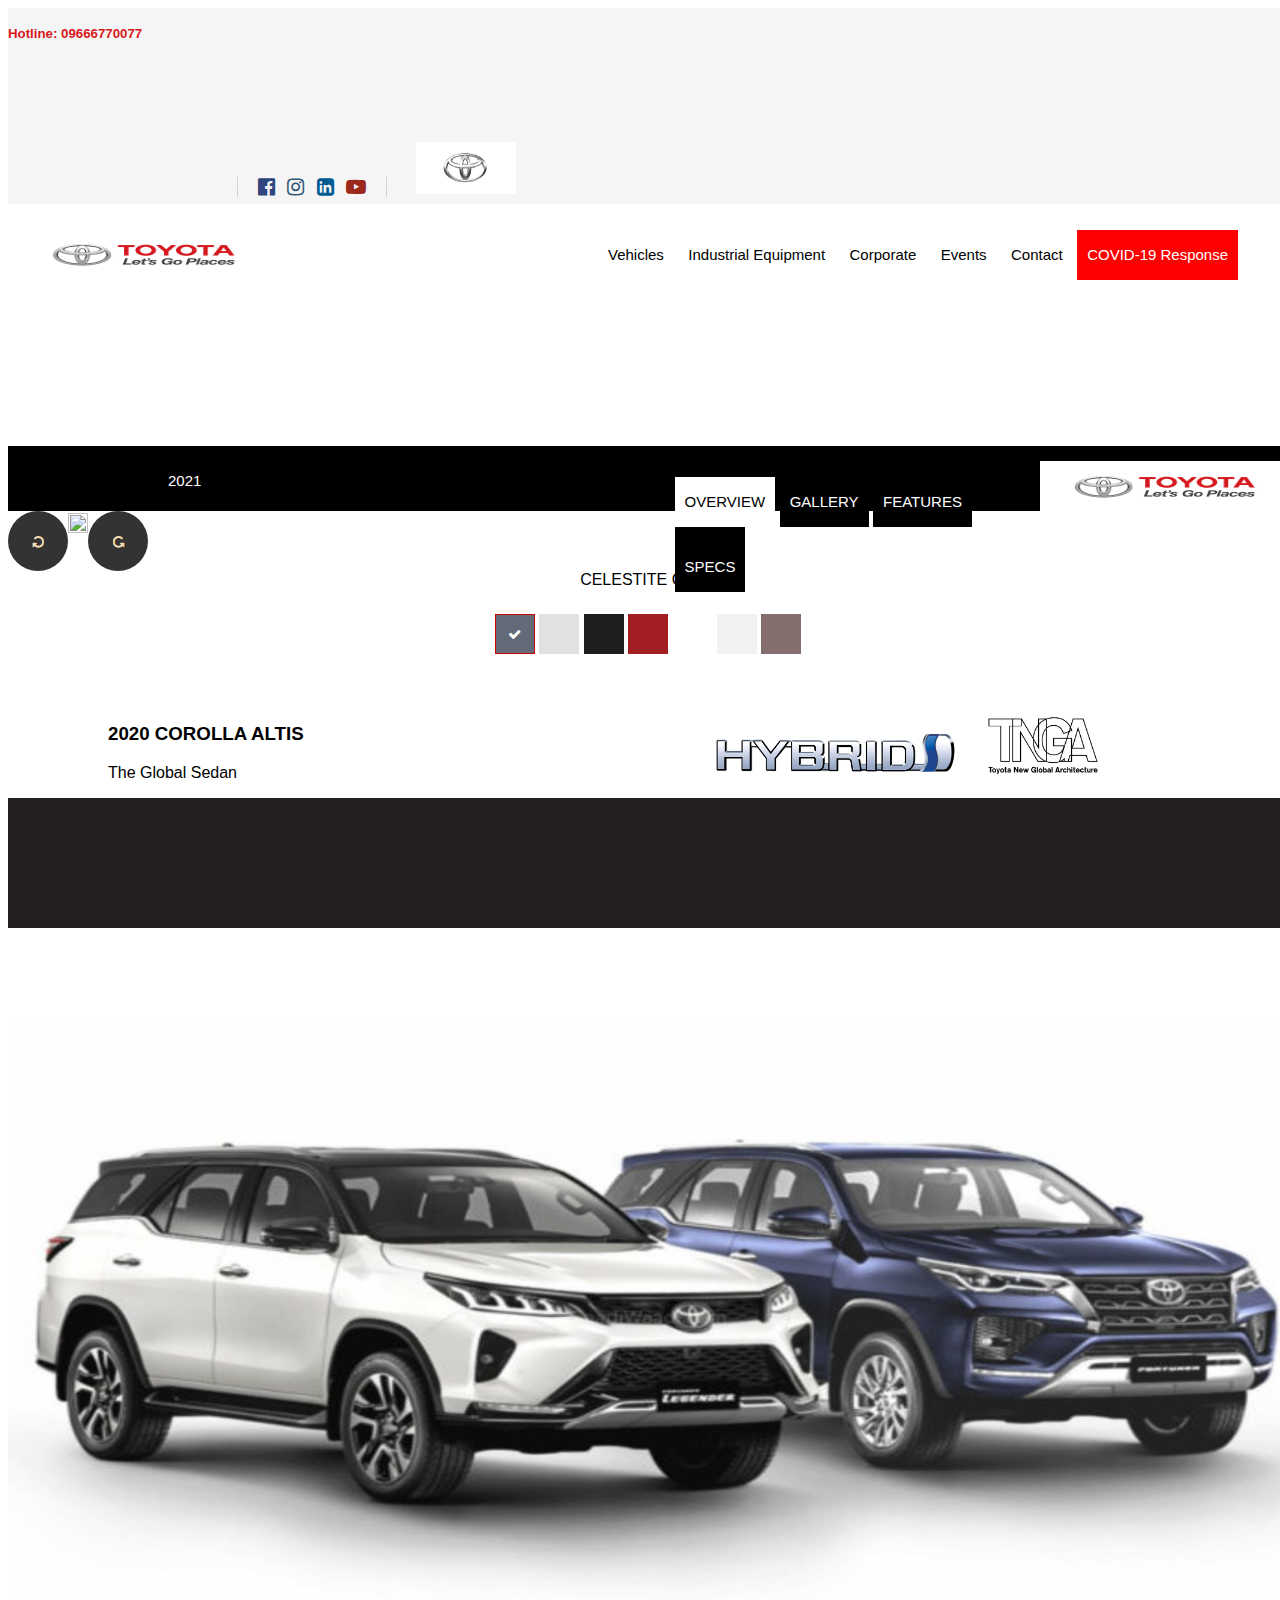
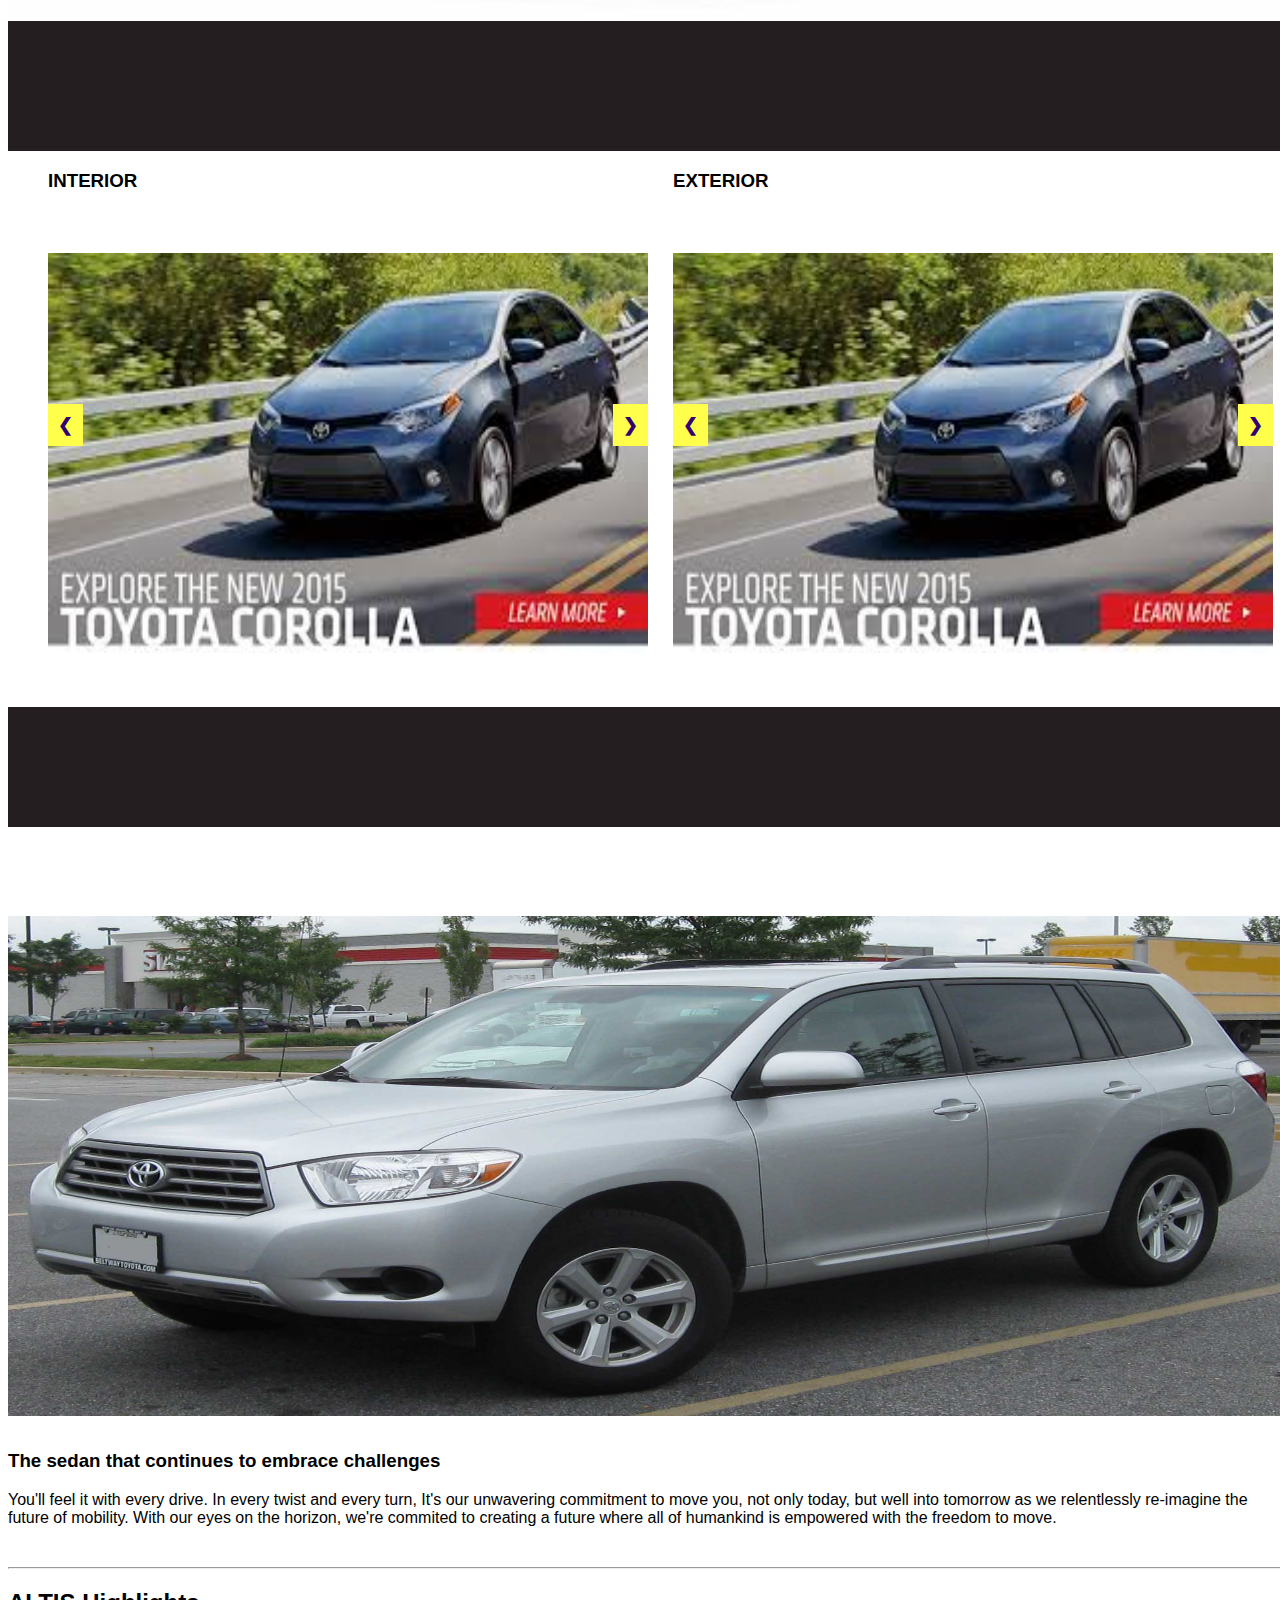
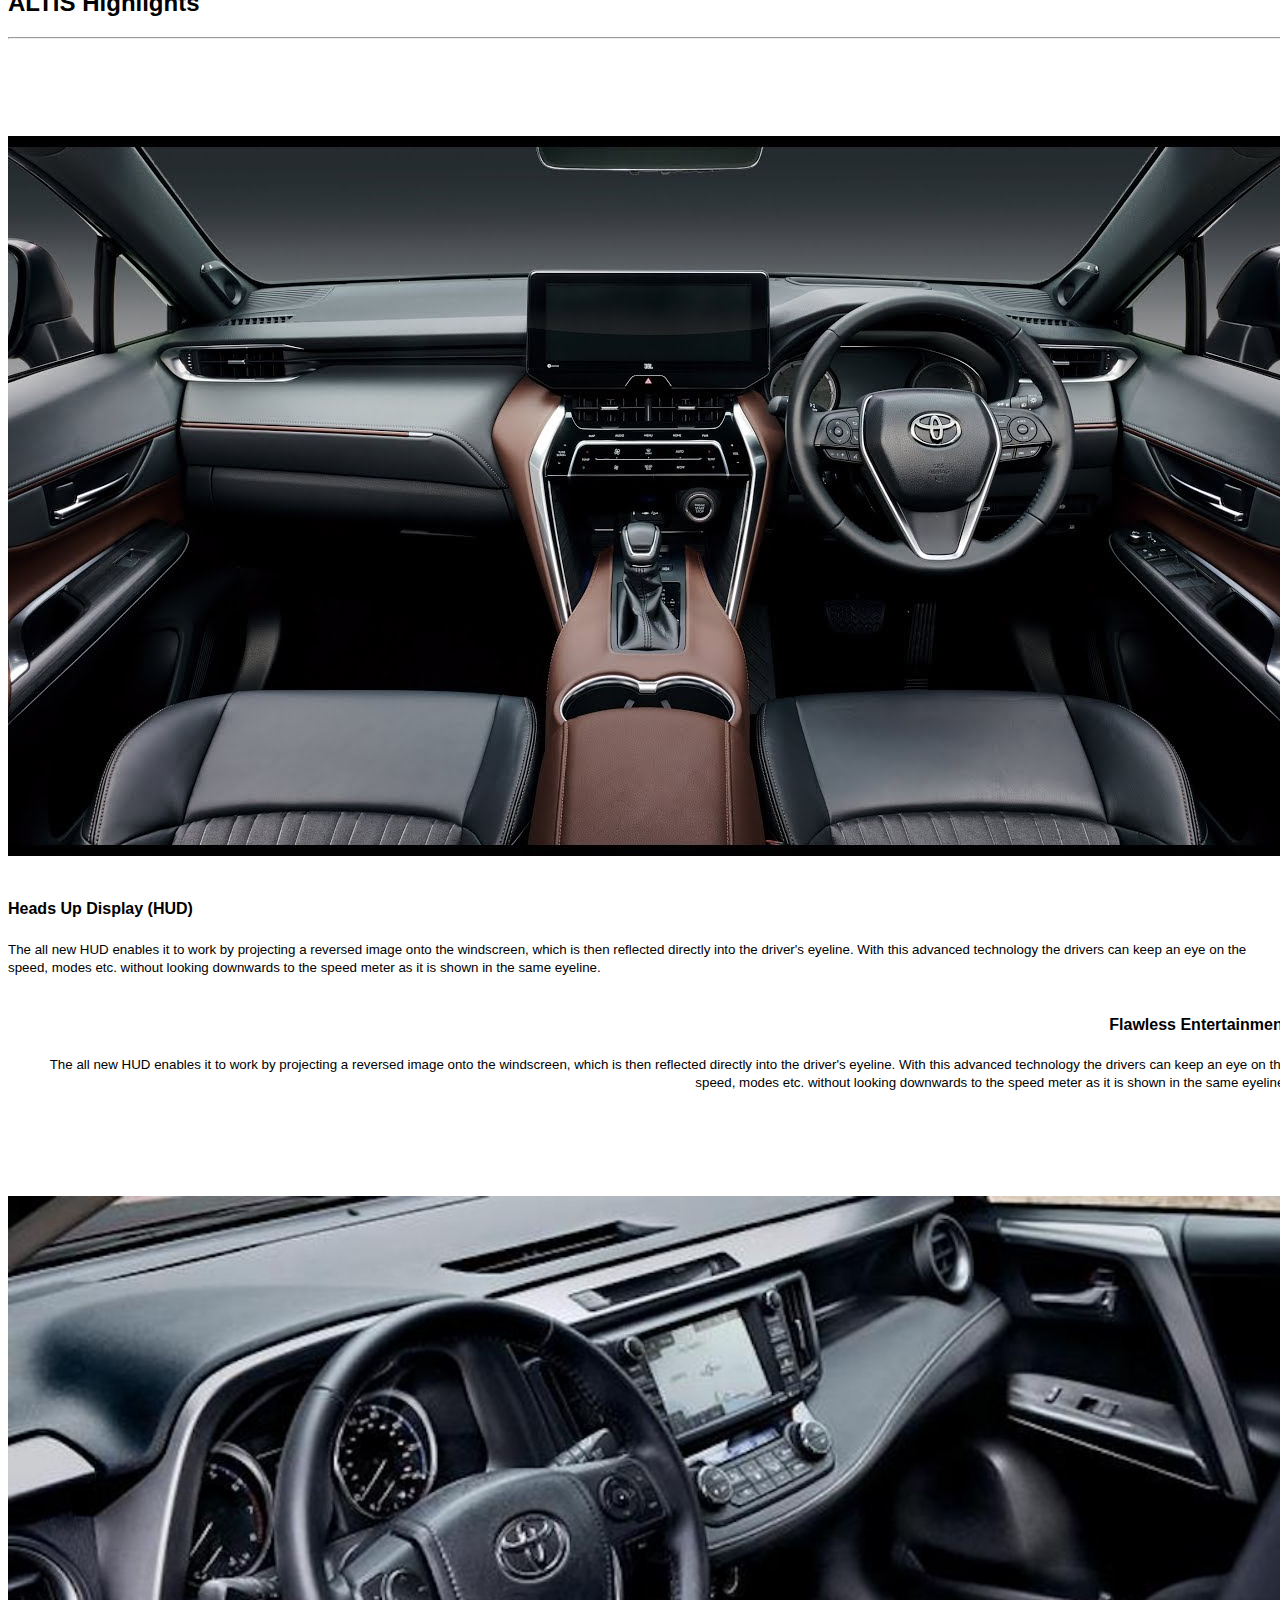
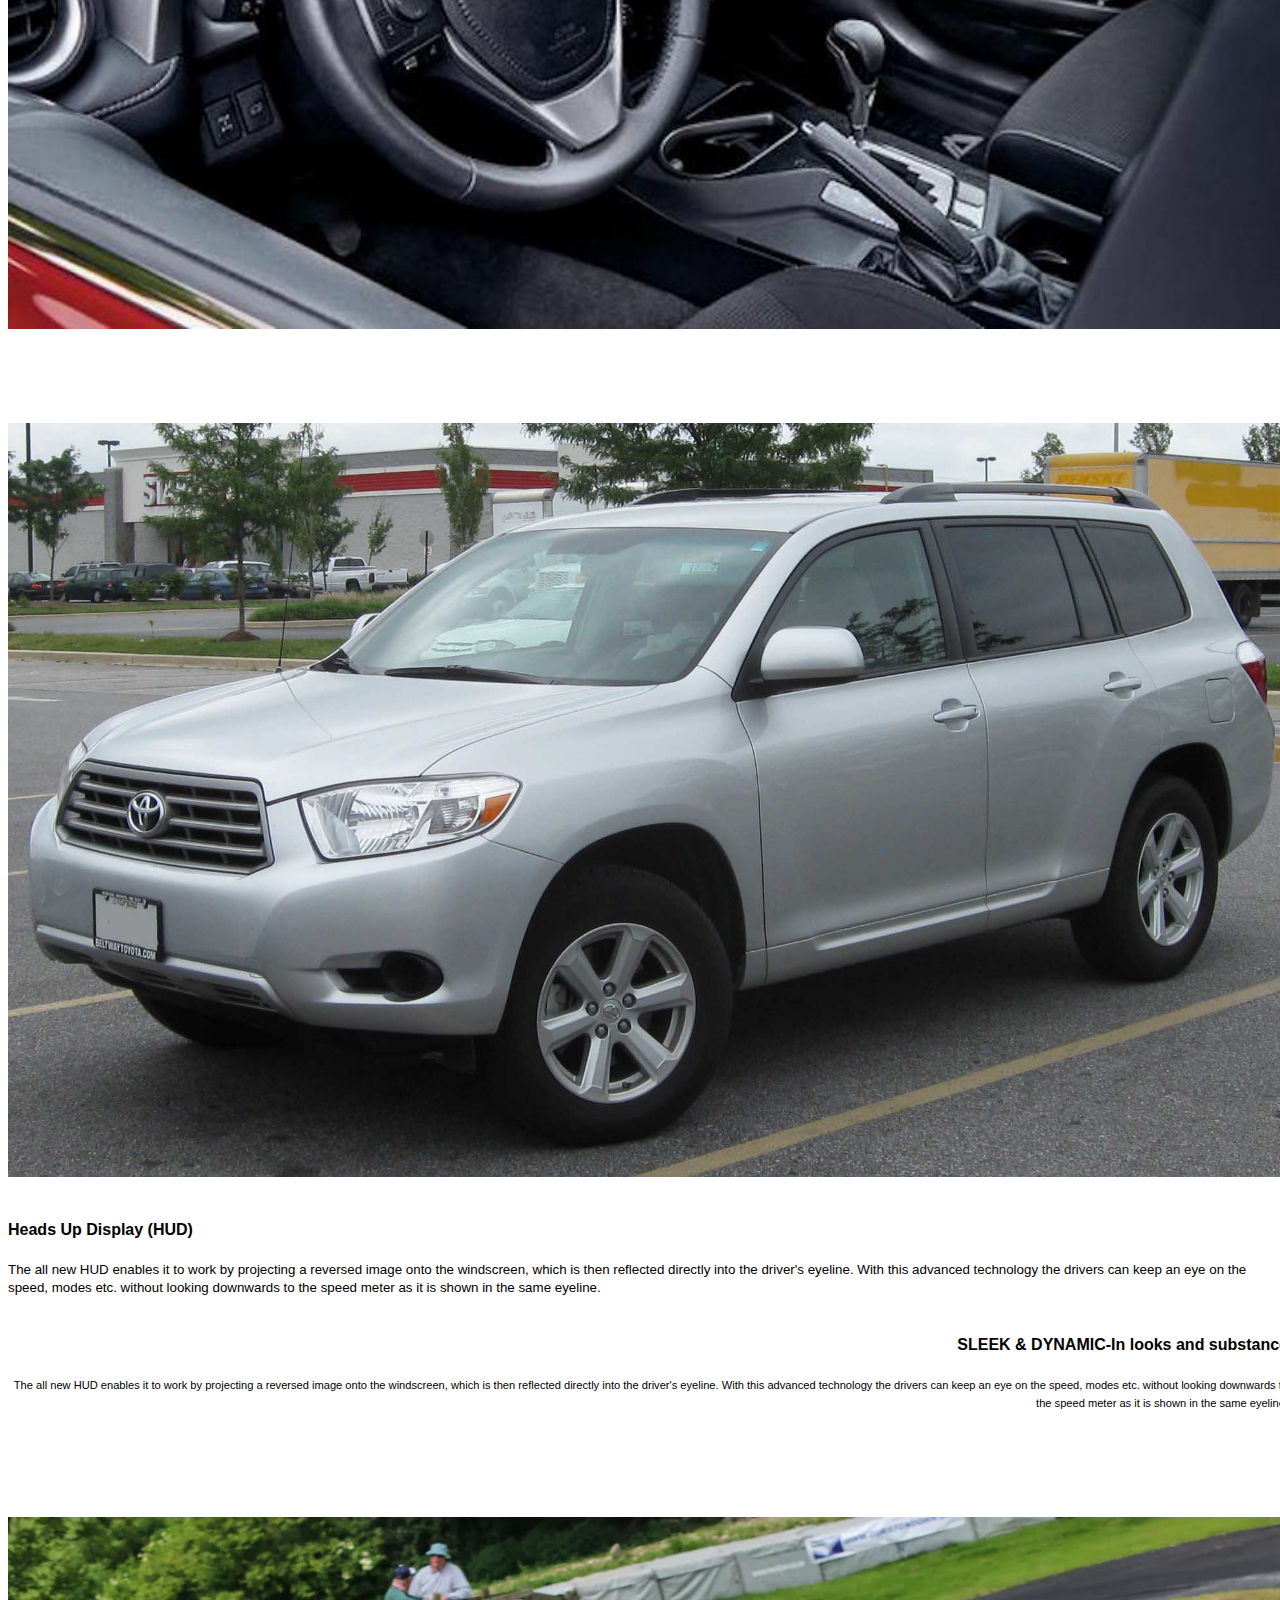
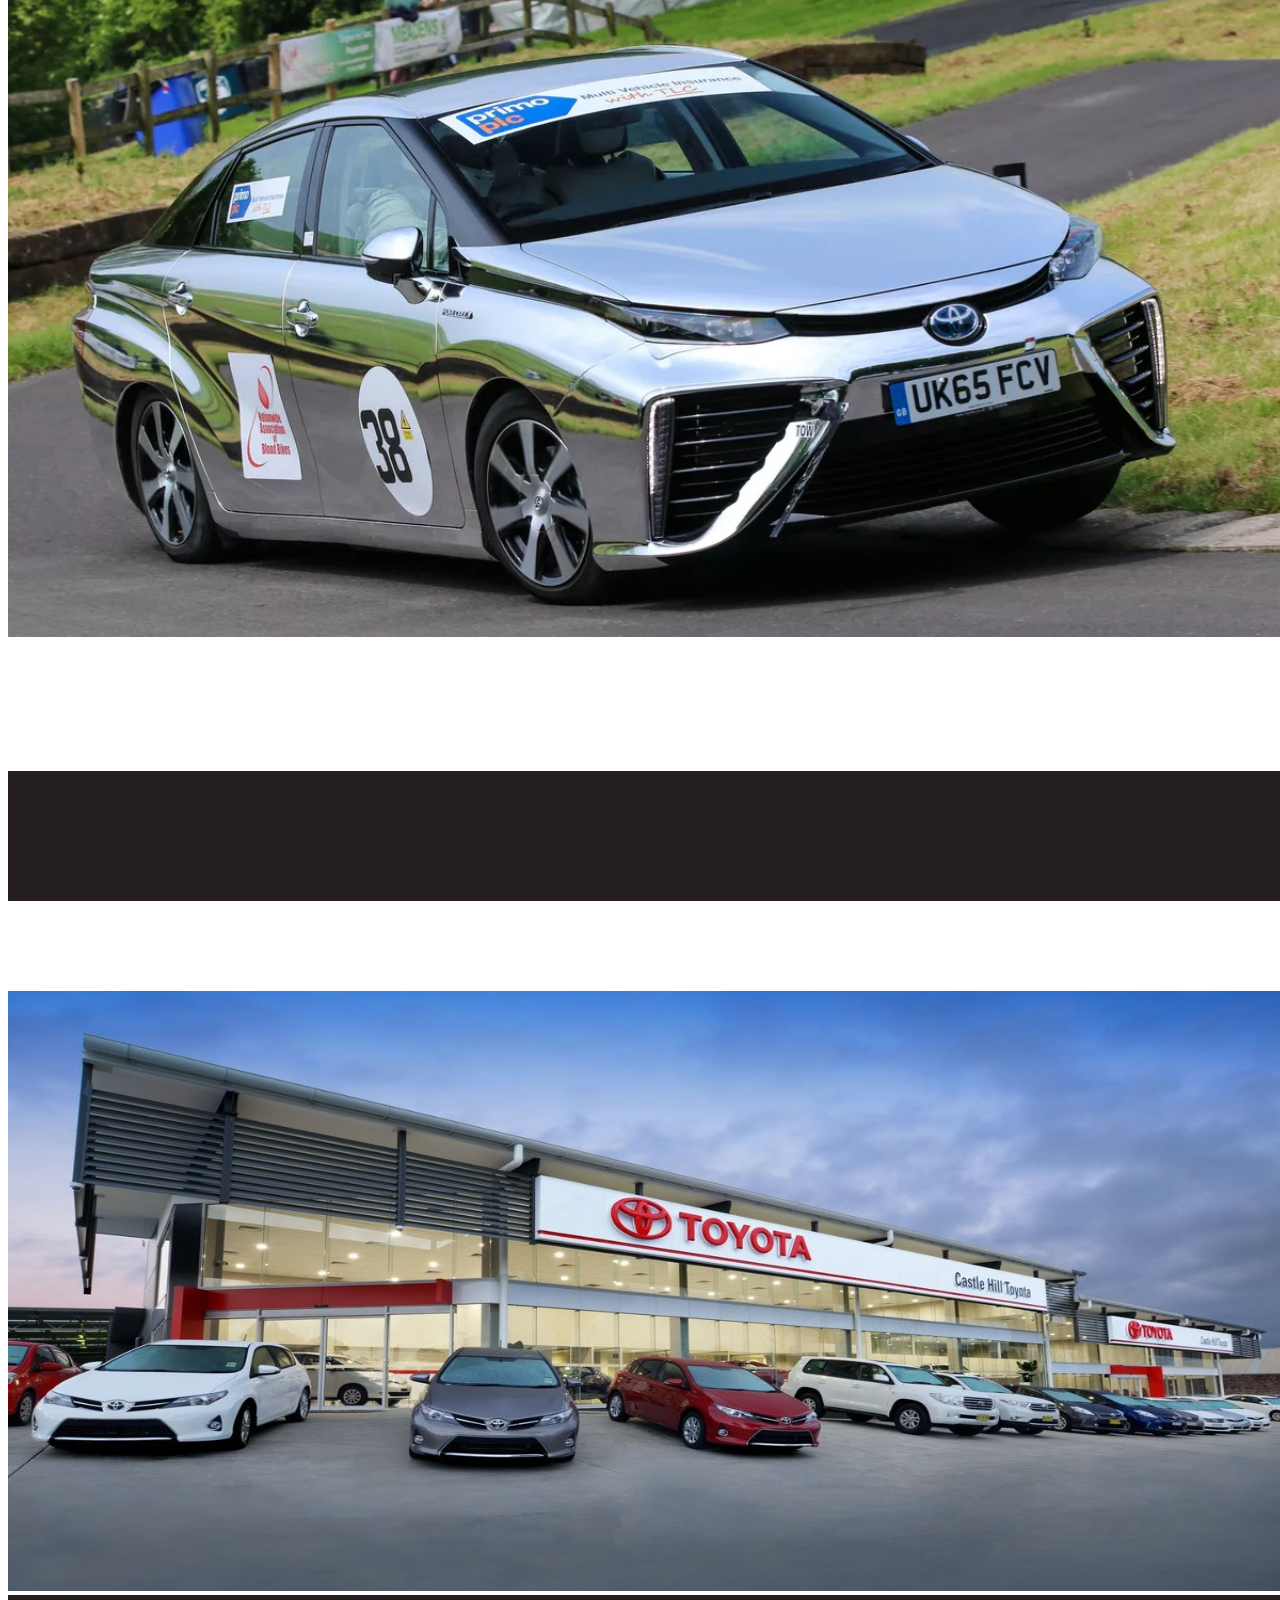
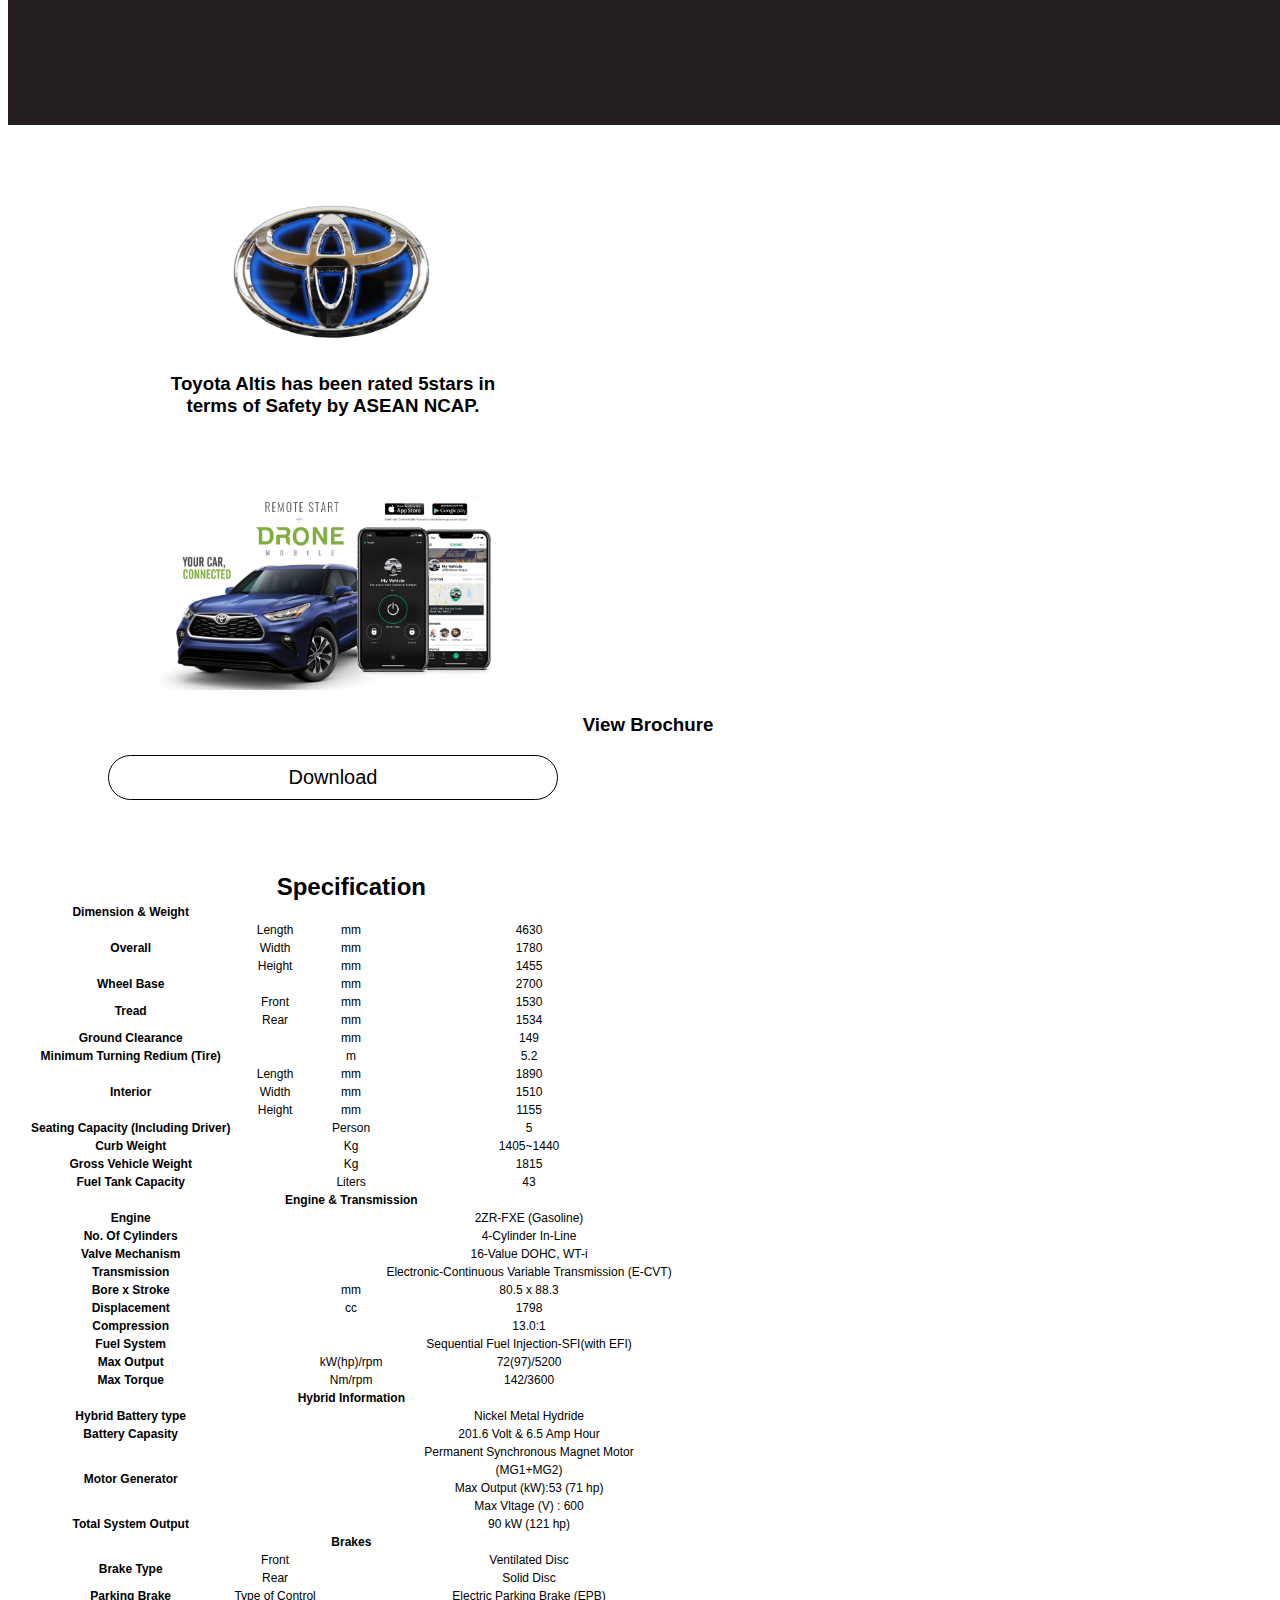
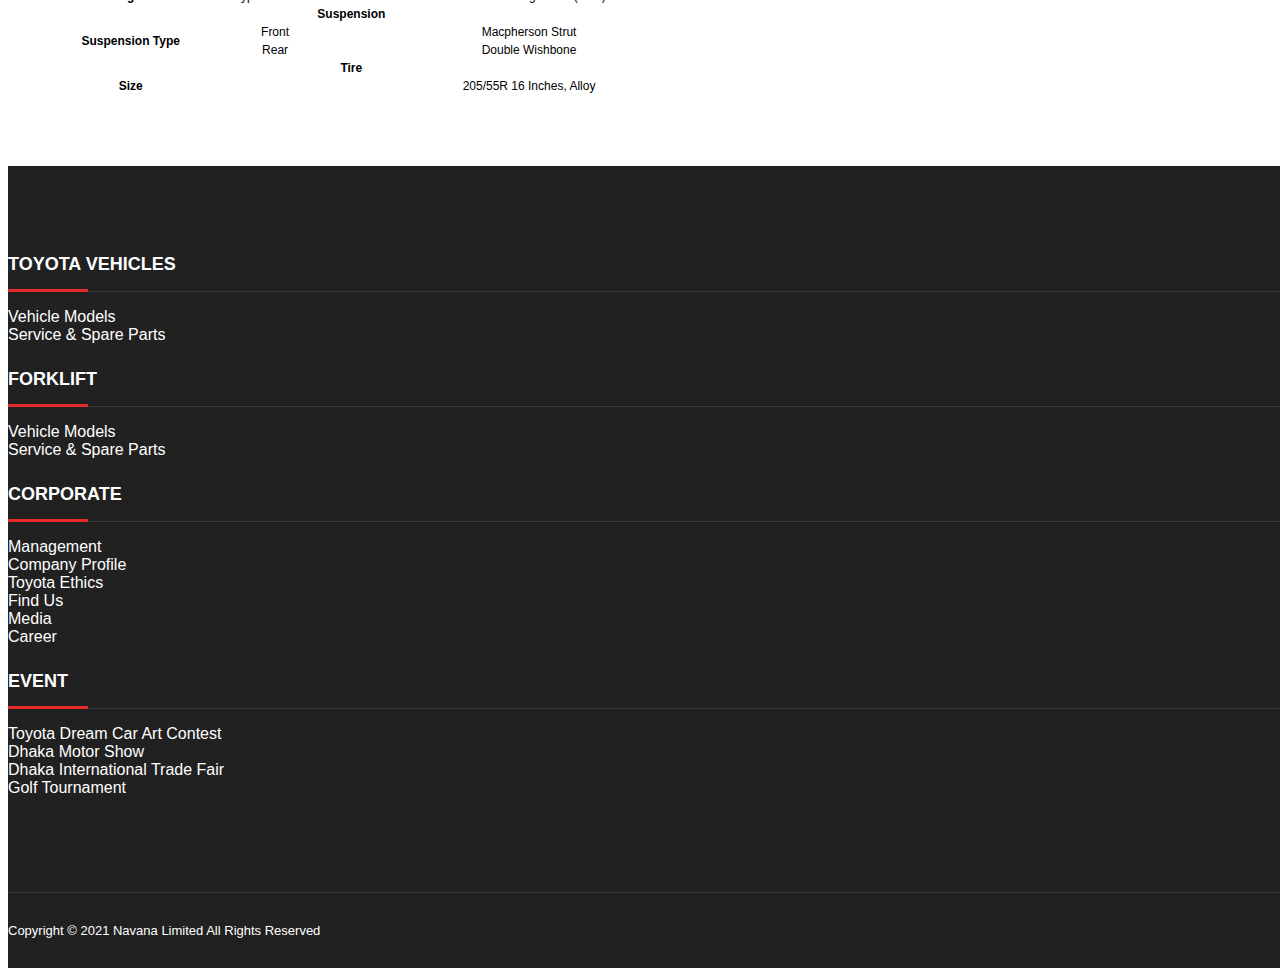
==== commit 33a02119: "added 360 car" ====
--- a/index.html
+++ b/index.html
@@ -105,29 +105,114 @@
     </div>
 
 
-
-    <div class="container">
-        <nav class="last-nav">
-            <div class="myTopNav">
-                <a id="title-head" class="altis" href="">2021 ALTIS</a>
-                <div class="three-icon arrow-icon">
-                    <li class="toggle-btn"><span id="arrow-simple" class="fa fa-chevron-down"></span></li>
-                    <li class="toggle-btn"><span id="arrow-down" class="fa fa-chevron-up"></span></li>
-                </div>
-                <ul class="last-ul" id="last-items">
-                    <div class="l-items" id="div-items">
-                        <li class="extra"><a href="#">OVERVIEW</a></li>
-                        <li class="list-items"><a href="#">GALLERY</a></li>
-                        <li class="list-items"><a href="#">FEATURES</a></li>
-                        <li class="list-items"><a href="#">SPECS</a></li>
-                    </div>
-                </ul>
-                <img id="sub-img" src="images/main.jpg" alt="">
-            </div>
-        </nav>
-    </div>
-
-
+    <nav class="last-nav">
+        <div class="myTopNav">
+            <a id="title-head" class="altis" href="">2021 ALTIS</a>
+            <div class="three-icon arrow-icon">
+                <li class="toggle-btn"><span id="arrow-simple" class="fa fa-chevron-down"></span></li>
+                <li class="toggle-btn"><span id="arrow-down" class="fa fa-chevron-up"></span></li>
+            </div>
+            <ul class="last-ul" id="last-items">
+                <div class="l-items" id="div-items">
+                    <li class="extra"><a href="#">OVERVIEW</a></li>
+                    <li class="list-items"><a href="#">GALLERY</a></li>
+                    <li class="list-items"><a href="#">FEATURES</a></li>
+                    <li class="list-items"><a href="#">SPECS</a></li>
+                </div>
+            </ul>
+            <img id="sub-img" src="images/main.jpg" alt="">
+        </div>
+    </nav>
+
+    <section>
+        <div class="container" id="main-carArea">
+            <!-- this is left-arrow button -->
+            <div class="rotate-button" id="left-rotate-btn">
+                <button><i class="fa fa-repeat"></i></button>
+            </div>
+
+            <!-- this is car image section -->
+            <div class="allCar-imageDiv">
+                <div id="first-car-group">
+                    <img src="Images/castleCar/1 Celestite Gray.png" alt="" id="car1">
+                    <img src="Images/castleCar/2 Celestite Gray ME.png" alt="" id="car2">
+                    <img src="Images/castleCar/back.png" alt="" id="car3">
+                    <img src="Images/castleCar/front.png" alt="" id="car4">
+                </div>
+                <div id="second-car-group">
+                    <img src="Images/silverCar/1 Altis silver.png" alt="" id="car5">
+                    <img src="Images/silverCar/2 Silver .png" alt="" id="car6">
+                    <img src="Images/silverCar/back.png" alt="" id="car7">
+                    <img src="Images/silverCar/front.png" alt="" id="car8">
+                </div>
+                <div id="third-car-group">
+                    <img src="Images/blackCar/1 Attitude Black .png" alt="" id="car9">
+                    <img src="Images/blackCar/2 Attitude Black MC.png" alt="" id="car10">
+                    <img src="Images/blackCar/back.png" alt="" id="car11">
+                    <img src="Images/blackCar/front.png" alt="" id="car12">
+                </div>
+                <div id="fourth-car-group">
+                    <img src="Images/redCar/1 Red MM.png" alt="" id="car13">
+                    <img src="Images/redCar/2 Red .png" alt="" id="car14">
+                    <img src="Images/redCar/back (1).png" alt="" id="car15">
+                    <img src="Images/redCar/front (1).png" alt="" id="car16">
+                </div>
+                <div id="fifth-car-group">
+                    <img src="Images/superWhite/1 Super White .png" alt="" id="car17">
+                    <img src="Images/superWhite/2 Super White 2.png" alt="" id="car18">
+                    <img src="Images/superWhite/back.png" alt="" id="car19">
+                    <img src="Images/superWhite/front.png" alt="" id="car20">
+                </div>
+                <div id="sixth-car-group">
+                    <img src="Images/whiteCar/1 Pearl White.png" alt="" id="car21">
+                    <img src="Images/whiteCar/2 White Pearl CS.png" alt="" id="car22">
+                    <img src="Images/whiteCar/back.png" alt="" id="car23">
+                    <img src="Images/whiteCar/front.png" alt="" id="car24">
+                </div>
+                <div id="seventh-car-group">
+                    <img src="Images/brownCar/1 Phantom Brown.png" alt="" id="car25">
+                    <img src="Images/brownCar/2 Phantom Brown ME.png" alt="" id="car26">
+                    <img src="Images/brownCar/back.png" alt="" id="car27">
+                    <img src="Images/brownCar/front.png" alt="" id="car28">
+                </div>
+
+
+            </div>
+
+            <!-- this is right-arrow-button -->
+
+            <div class="rotate-button" id="right-rotate-btn">
+                <button><i class="fa fa-undo"></i></button>
+            </div>
+        </div>
+
+
+        <!-- .car-attribute-information -->
+        <div class="car-attribute-div">
+            <!-- this is car title -->
+            <div class="all-car-title">
+                <div id="title-1">CELESTITE GRAY</div>
+                <div id="title-2">ALTIS SILVER</div>
+                <div id="title-3">ATTITUDE BLACK</div>
+                <div id="title-4">RED</div>
+                <div id="title-5">SUPER WHITE</div>
+                <div id="title-6">PEARL WHITE</div>
+                <div id="title-7">PHANTOM BROWN</div>
+            </div>
+
+            <!-- this car color section -->
+
+            <div class="allCar-color">
+                <button id="color-btn1" class="color-1"><i class="fa fa-check" aria-hidden="true"></i></button>
+                <button id="color-btn2" class="color-2"><i class="fa fa-check" aria-hidden="true"></i></button>
+                <button id="color-btn3" class="color-3"><i class="fa fa-check" aria-hidden="true"></i></button>
+                <button id="color-btn4" class="color-4"><i class="fa fa-check" aria-hidden="true"></i></button>
+                <button id="color-btn5" class="color-5"><i class="fa fa-check" aria-hidden="true"></i></button>
+                <button id="color-btn6" class="color-6"><i class="fa fa-check" aria-hidden="true"></i></button>
+                <button id="color-btn7" class="color-7"><i class="fa fa-check" aria-hidden="true"></i></button>
+            </div>
+        </div>
+    </section>
     <section class="indi-text">
         <div class="row">
             <div class="col-12 indicator-div">
@@ -158,43 +243,35 @@
                 <h3 class="inte">INTERIOR</h3>
             </div>
             <div class="Slide">
-                <img class="slider-img"
-                    src="images/totyota1.jpg" />
+                <img class="slider-img" src="images/totyota1.jpg" />
             </div>
             <div class="Slide">
-                <img class="slider-img"
-                    src="images/toyota2.jpg" />
+                <img class="slider-img" src="images/toyota2.jpg" />
             </div>
             <div class="Slide">
-                <img class="slider-img"
-                    src="images/toyota3.jpg" />
+                <img class="slider-img" src="images/toyota3.jpg" />
             </div>
             <div class="Slide">
-                <img class="slider-img"
-                    src="images/toyota4.jpg" />
+                <img class="slider-img" src="images/toyota4.jpg" />
             </div>
             <a class="prevBtn">❮</a>
             <a class="nextBtn">❯</a>
         </div>
         <div class="slideContainer2">
             <div>
-                <h3 class="exte" >EXTERIOR</h3>
+                <h3 class="exte">EXTERIOR</h3>
             </div>
             <div class="Slide2">
-                <img class="slider2-img"
-                    src="images/totyota1.jpg" />
+                <img class="slider2-img" src="images/totyota1.jpg" />
             </div>
             <div class="Slide2">
-                <img class="slider2-img"
-                    src="images/toyota2.jpg" />
+                <img class="slider2-img" src="images/toyota2.jpg" />
             </div>
             <div class="Slide2">
-                <img class="slider2-img"
-                    src="images/toyota3.jpg" />
+                <img class="slider2-img" src="images/toyota3.jpg" />
             </div>
             <div class="Slide2">
-                <img class="slider2-img"
-                    src="images/toyota4.jpg" />
+                <img class="slider2-img" src="images/toyota4.jpg" />
             </div>
             <a class="prevBtn2">❮</a>
             <a class="nextBtn2">❯</a>
@@ -207,7 +284,10 @@
         <img class="fixed-new" src="images/fixedimg.jpg" alt="">
         <div class="cont-info">
             <h3>The sedan that continues to embrace challenges</h3>
-            <p>You'll feel it with every drive. In every twist and every turn, It's our unwavering commitment to move you, not only today, but well into tomorrow as we relentlessly re-imagine the future of mobility. With our eyes on the horizon, we're commited to creating a future where all of humankind is empowered with the freedom to move.</p>
+            <p>You'll feel it with every drive. In every twist and every turn, It's our unwavering commitment to move
+                you, not only today, but well into tomorrow as we relentlessly re-imagine the future of mobility. With
+                our eyes on the horizon, we're commited to creating a future where all of humankind is empowered with
+                the freedom to move.</p>
         </div>
     </div>
     <hr>
@@ -223,7 +303,10 @@
             </div>
             <div class="col-4">
                 <h4>Heads Up Display (HUD)</h4>
-                <p><small>The all new HUD enables it to work by projecting a reversed image onto the windscreen, which is then reflected directly into the driver's eyeline. With this advanced technology the drivers can keep an eye on the speed, modes etc. without looking downwards to the speed meter as it is shown in the same eyeline.</small></p>
+                <p><small>The all new HUD enables it to work by projecting a reversed image onto the windscreen, which
+                        is then reflected directly into the driver's eyeline. With this advanced technology the drivers
+                        can keep an eye on the speed, modes etc. without looking downwards to the speed meter as it is
+                        shown in the same eyeline.</small></p>
             </div>
         </div>
     </div>
@@ -231,14 +314,17 @@
         <div class="row">
             <div class="col-4 right-col">
                 <h4>Flawless Entertainment</h4>
-                <p><small>The all new HUD enables it to work by projecting a reversed image onto the windscreen, which is then reflected directly into the driver's eyeline. With this advanced technology the drivers can keep an eye on the speed, modes etc. without looking downwards to the speed meter as it is shown in the same eyeline.</small></p>
+                <p><small>The all new HUD enables it to work by projecting a reversed image onto the windscreen, which
+                        is then reflected directly into the driver's eyeline. With this advanced technology the drivers
+                        can keep an eye on the speed, modes etc. without looking downwards to the speed meter as it is
+                        shown in the same eyeline.</small></p>
             </div>
             <div class="col-8">
                 <img src="images/newInte.jpg" alt="">
             </div>
         </div>
     </div>
-    
+
     <div class="two-element-div">
         <div class="row">
             <div class="col-8">
@@ -246,7 +332,10 @@
             </div>
             <div class="col-4">
                 <h4>Heads Up Display (HUD)</h4>
-                <p><small>The all new HUD enables it to work by projecting a reversed image onto the windscreen, which is then reflected directly into the driver's eyeline. With this advanced technology the drivers can keep an eye on the speed, modes etc. without looking downwards to the speed meter as it is shown in the same eyeline.</small></p>
+                <p><small>The all new HUD enables it to work by projecting a reversed image onto the windscreen, which
+                        is then reflected directly into the driver's eyeline. With this advanced technology the drivers
+                        can keep an eye on the speed, modes etc. without looking downwards to the speed meter as it is
+                        shown in the same eyeline.</small></p>
             </div>
         </div>
     </div>
@@ -254,8 +343,12 @@
         <div class="row">
             <div class="col-4 right-col">
                 <h4>SLEEK & DYNAMIC-In looks and substance</h4>
-                <p><small>                <p><small>The all new HUD enables it to work by projecting a reversed image onto the windscreen, which is then reflected directly into the driver's eyeline. With this advanced technology the drivers can keep an eye on the speed, modes etc. without looking downwards to the speed meter as it is shown in the same eyeline.</small></p>
-            </small></p>
+                <p><small>
+                        <p><small>The all new HUD enables it to work by projecting a reversed image onto the windscreen,
+                                which is then reflected directly into the driver's eyeline. With this advanced
+                                technology the drivers can keep an eye on the speed, modes etc. without looking
+                                downwards to the speed meter as it is shown in the same eyeline.</small></p>
+                    </small></p>
             </div>
             <div class="col-8">
                 <img src="images/hillCar.webp" alt="">
--- a/index.css
+++ b/index.css
@@ -76,6 +76,114 @@
 
 .social-logo a:hover .fa-youtube-play {
     color: #ce2a17;
+}
+
+img {
+    margin: 7% 0 0 0;
+}
+
+#main-carArea {
+    display: flex;
+}
+
+.rotate-button button {
+    width: 60px;
+    height: 60px;
+    border: none;
+    border-radius: 50%;
+    background-color: #333333;
+}
+.rotate-button button:focus{
+    outline: none;
+}
+.rotate-button button:hover{
+    background-color: red;
+    -webkit-transform: scale(1.1);
+    transform: scale(1.1);
+}
+
+.rotate-button button i {
+    color: wheat;
+    transform: rotate(180deg);
+}
+
+.rotate-button {
+    display: flex;
+    justify-content: center;
+    align-items: center;
+}
+
+.allCar-color button {
+    width: 40px;
+    height: 40px;
+    outline: none;
+}
+.allCar-imageDiv img{
+    height: 100%;
+    width: 100%;
+    display: block;
+}
+.car-attribute-div{
+    display: flex;
+    flex-direction: column;
+    justify-content: center;
+    align-items: center;
+}
+#second-car-group,
+#third-car-group,
+#fourth-car-group,
+#fifth-car-group,
+#sixth-car-group,
+#seventh-car-group{
+    display: none;
+}
+#car2,#car3,#car4{
+    display: none;
+}
+#car6, #car7, #car8{
+    display: none;
+}
+#car10, #car11, #car12{
+    display: none;
+}
+#car14, #car15, #car16{
+    display: none;
+}
+#car18, #car19, #car20{
+    display: none;
+}
+#car22, #car23, #car24{
+    display: none;
+}
+#car26, #car27, #car28{
+    display: none;
+}
+#title-2,#title-3,#title-4,#title-5,#title-6,#title-7{
+    display: none;
+}
+.color-1{
+    background-color: #636B79;
+}
+.color-2{
+    background-color: #E1E1E1;
+}
+.color-3{
+    background-color: #1D1E1E;
+}
+.color-4{
+    background-color:  #A21E22;
+}
+.color-5{
+    background-color: #FFFFFF;
+}
+.color-6{
+    background-color: #F3F2F2;
+}
+.color-7{
+    background-color: #846F6E;
+}
+.all-car-title{
+    margin-bottom: 25px;
 }
 
 @media screen and (max-width: 540px) {
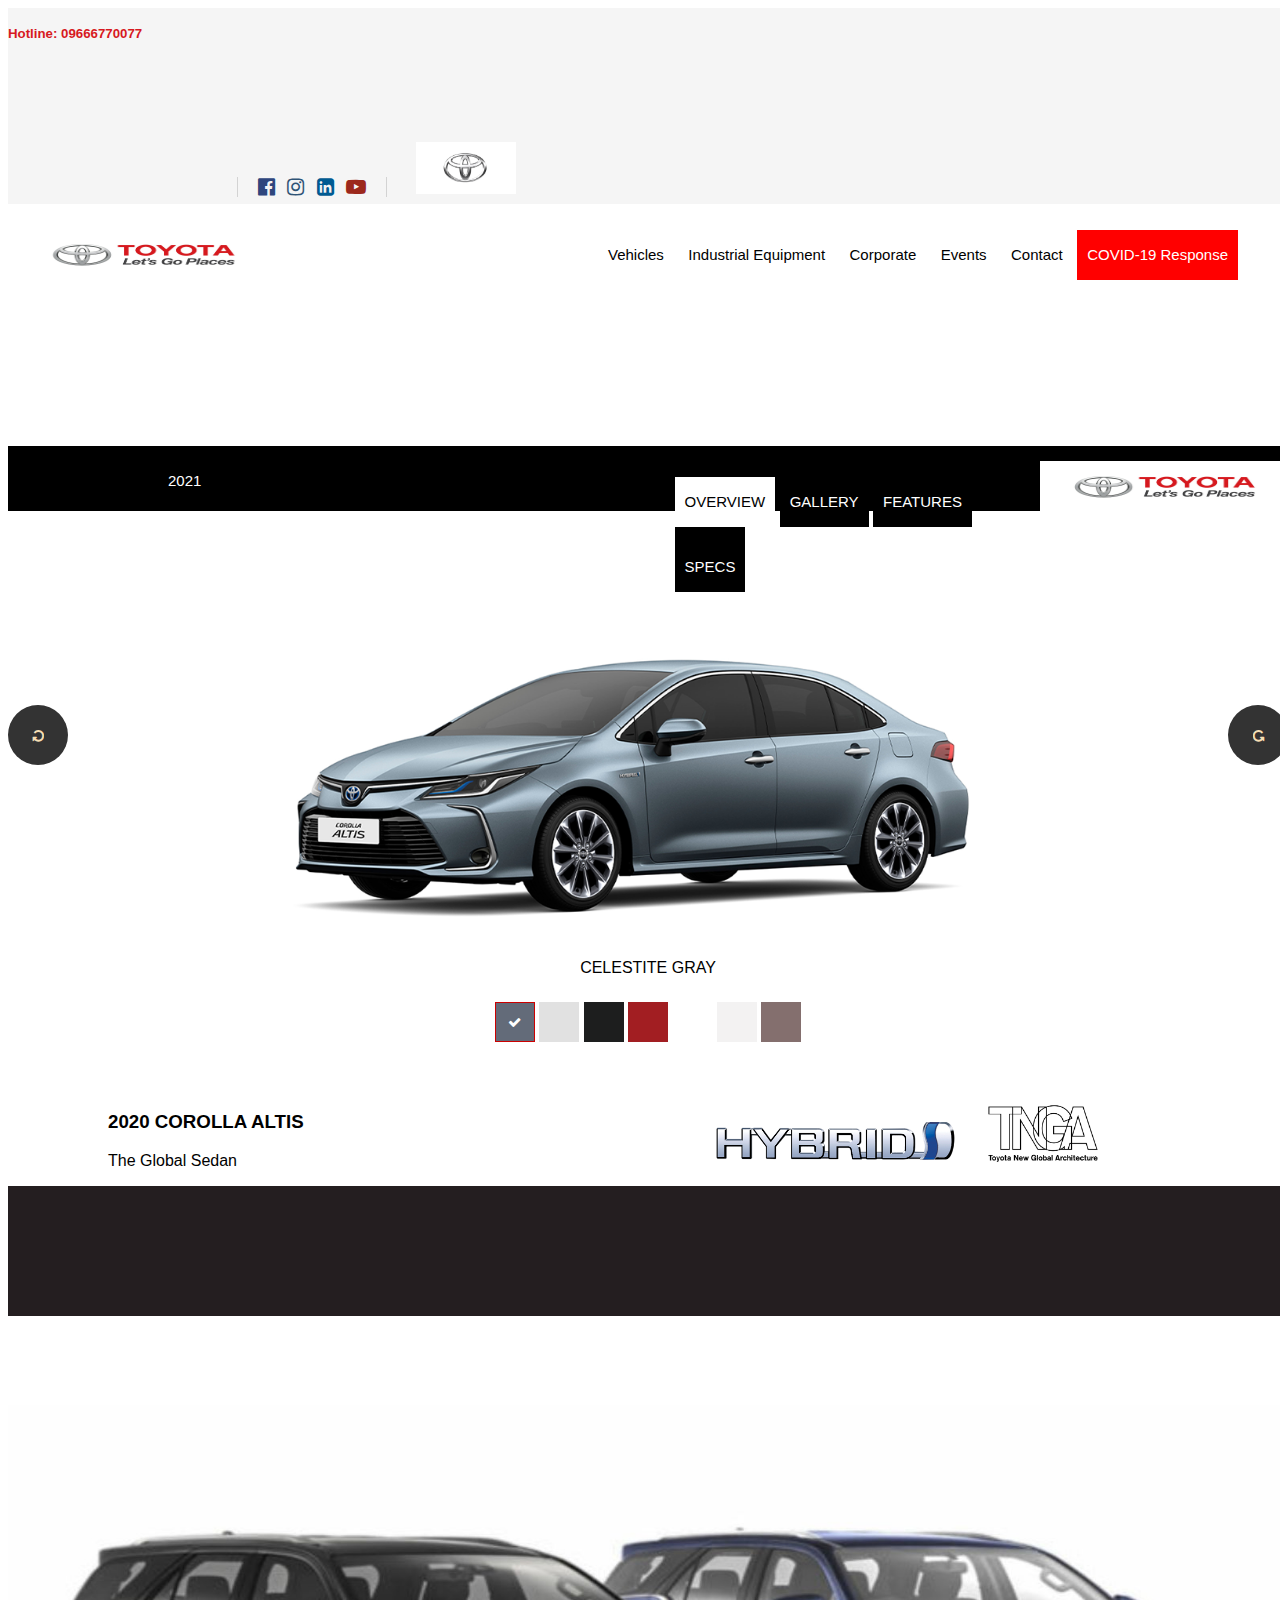
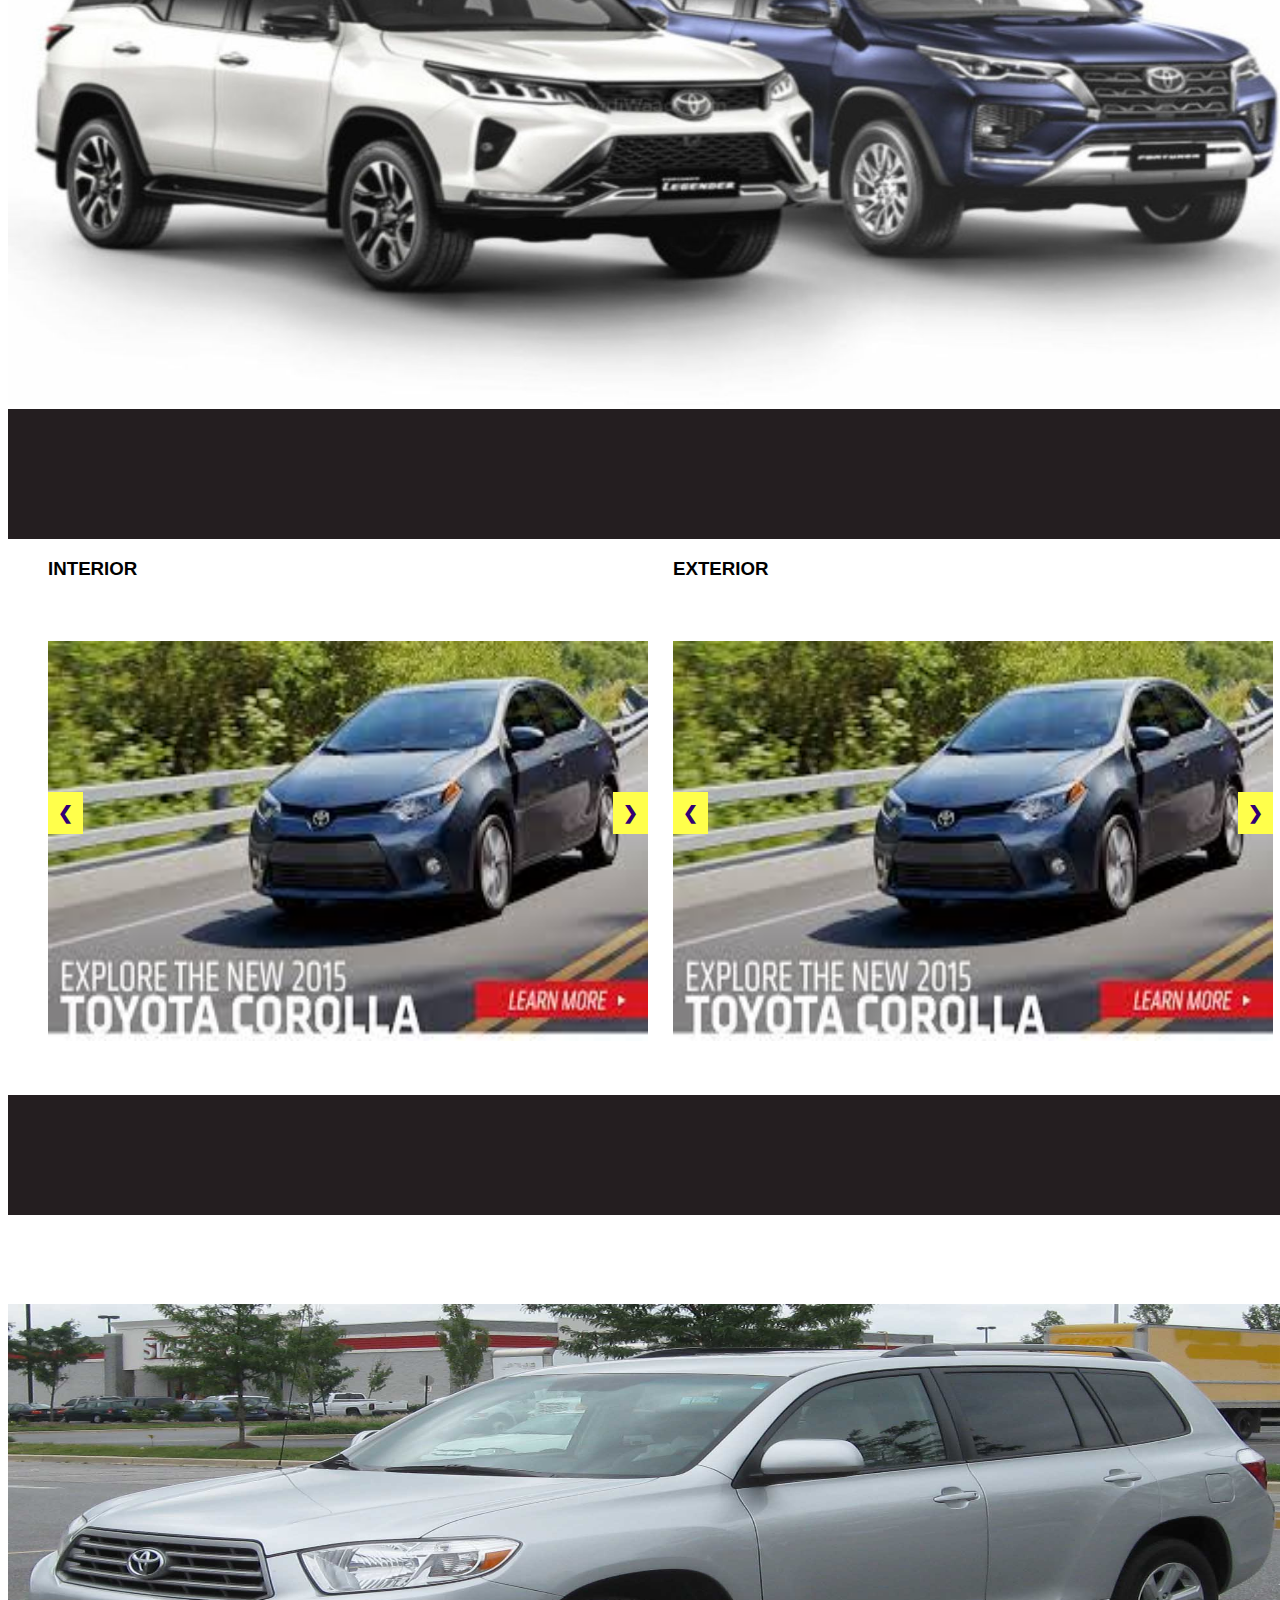
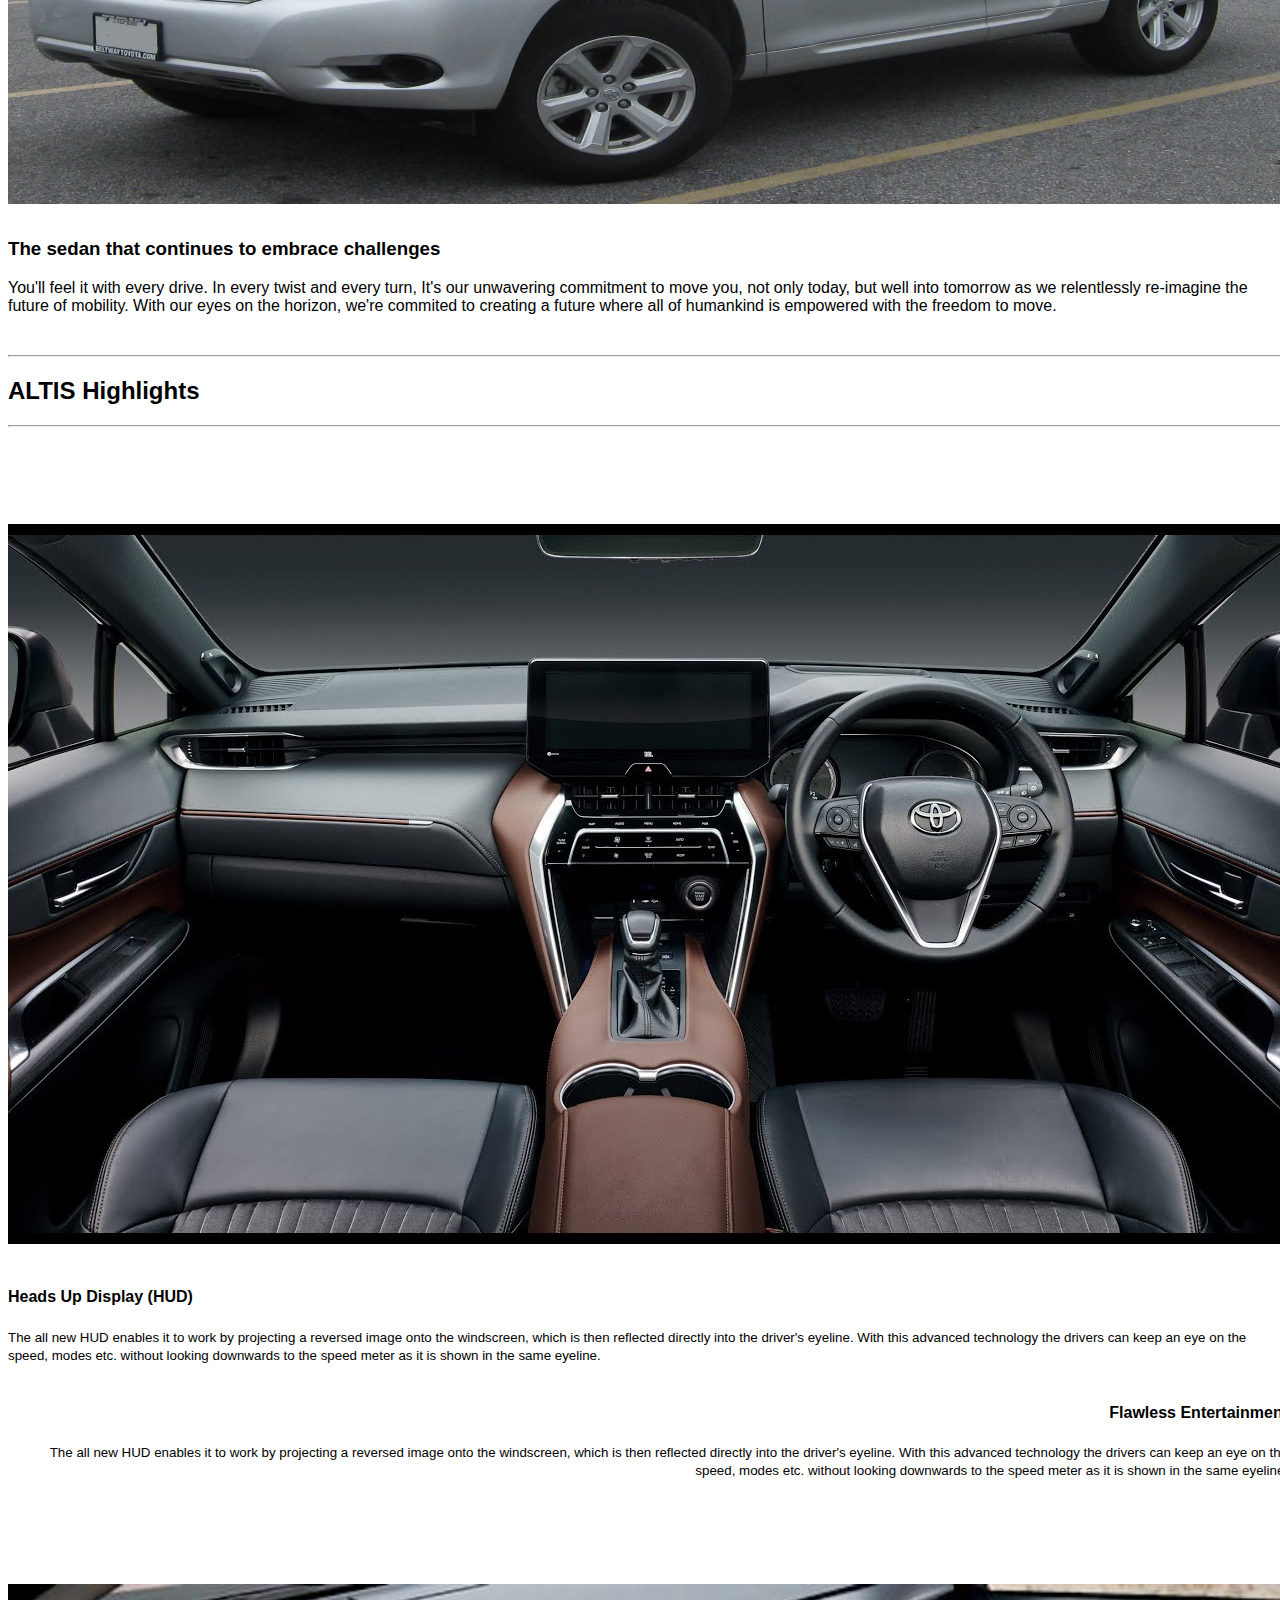
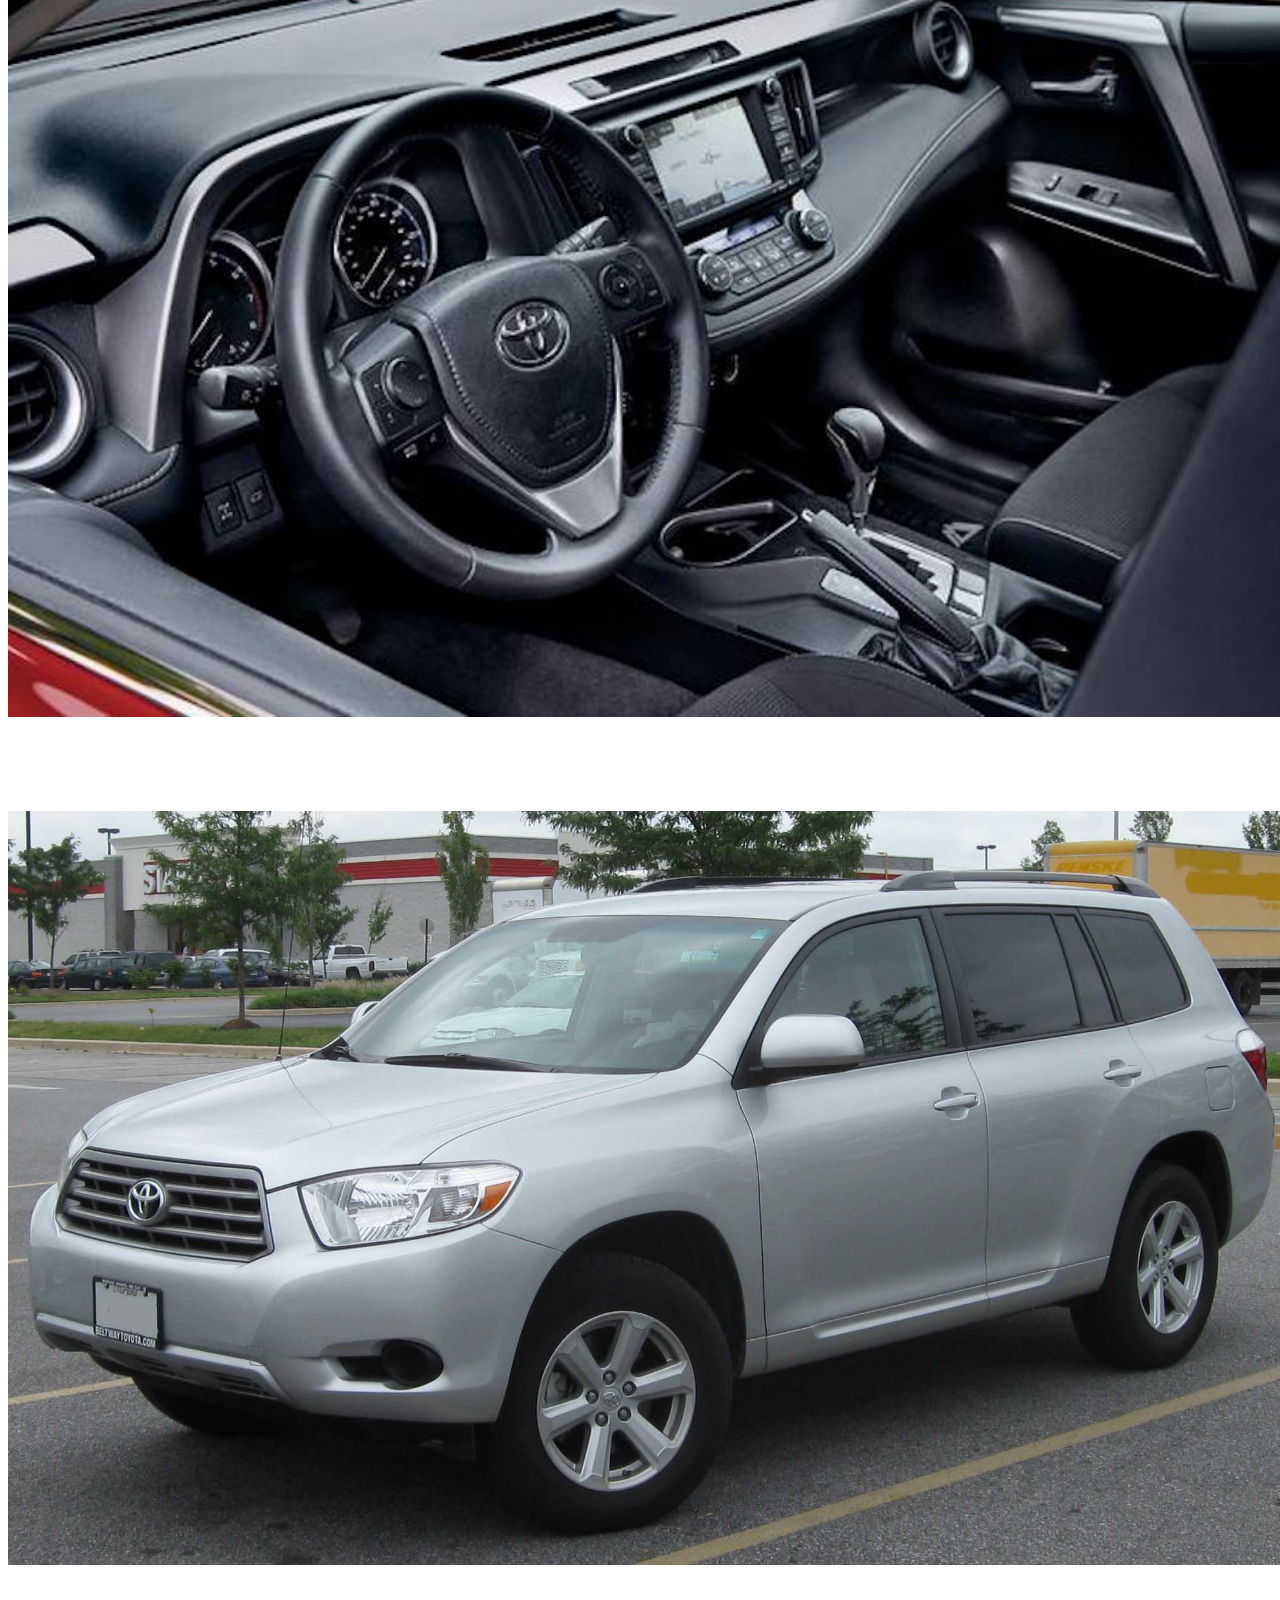
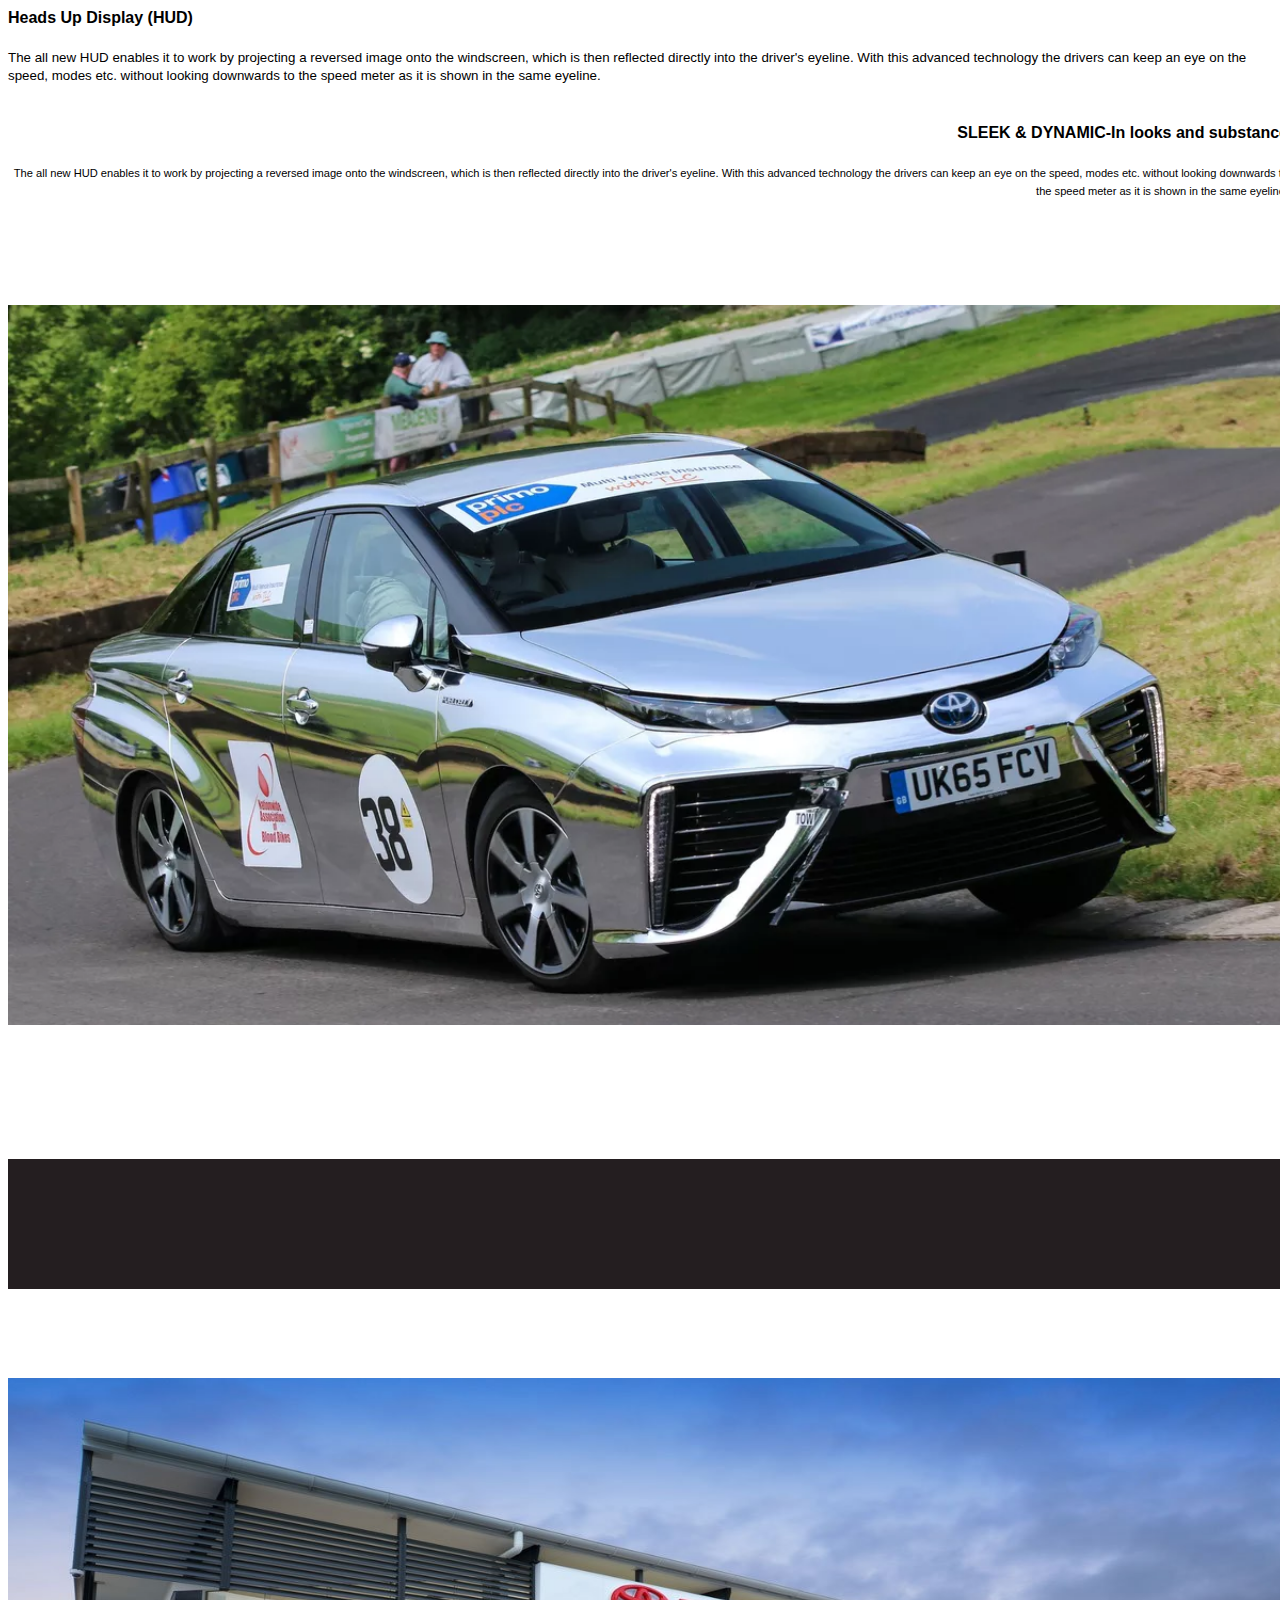
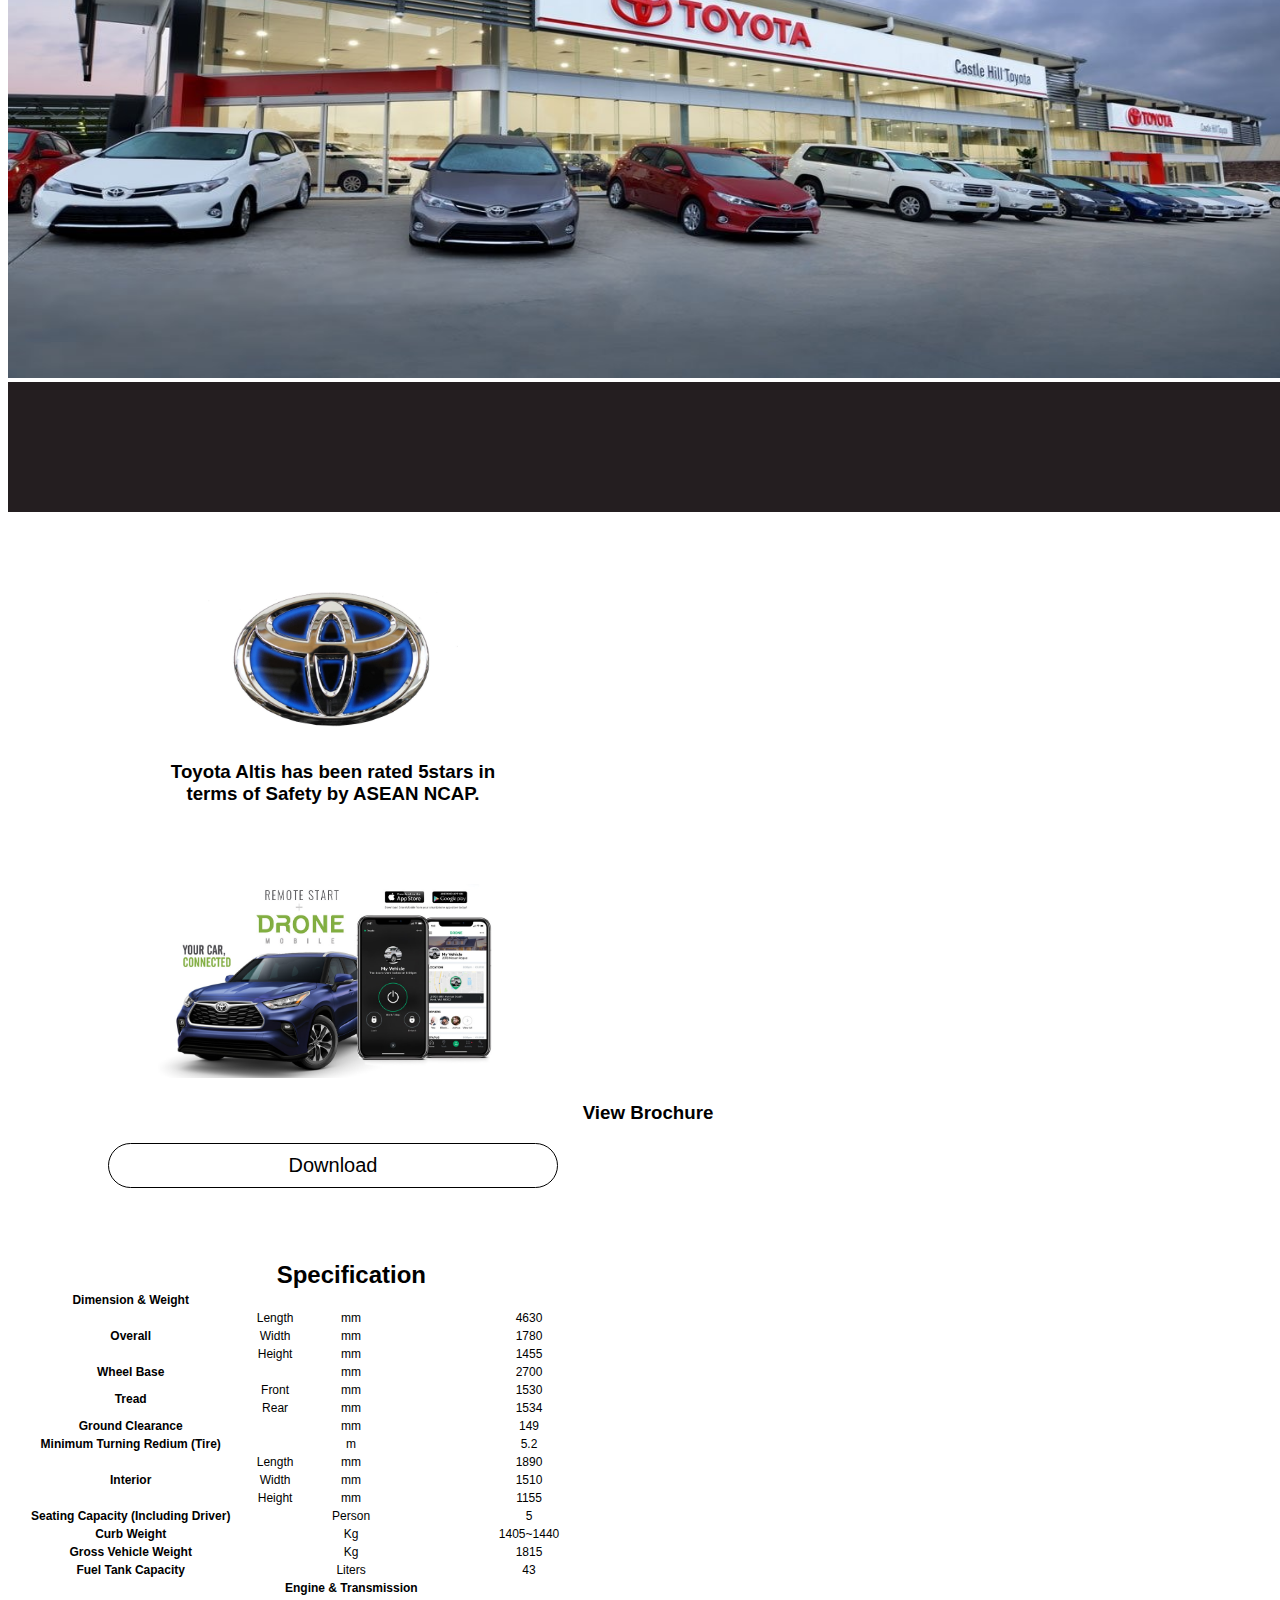
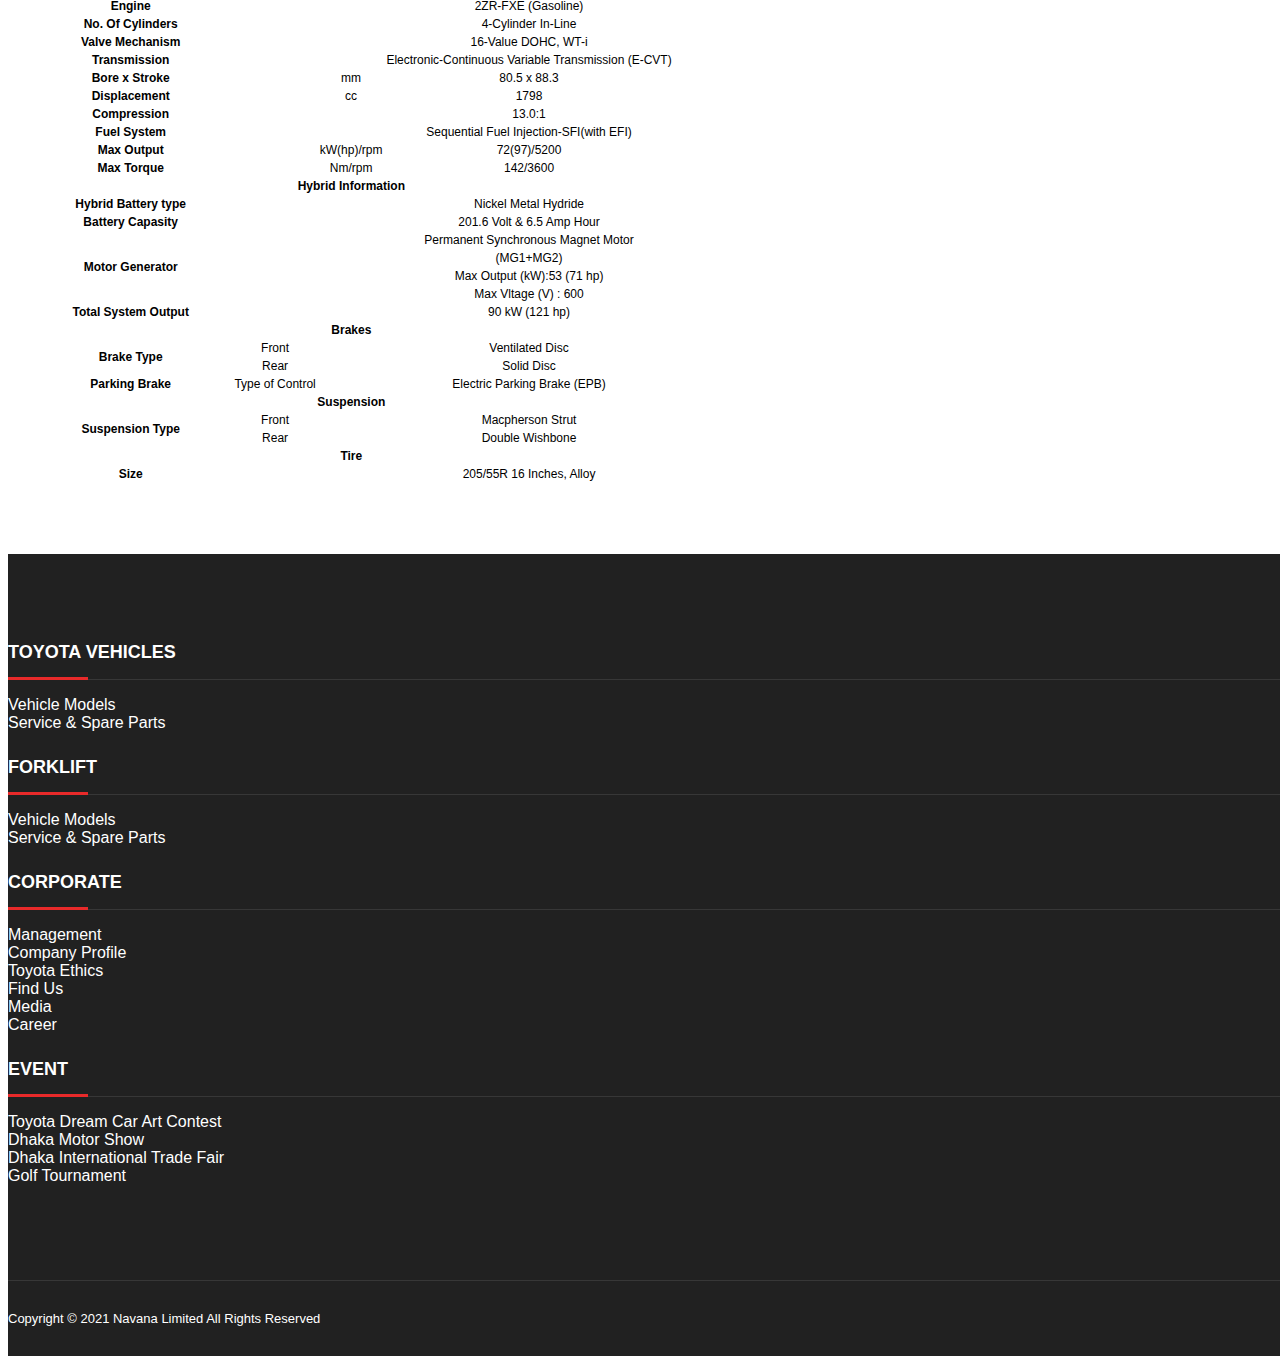
==== commit 3657057b: "updated ui" ====
--- a/index.html
+++ b/index.html
@@ -96,7 +96,7 @@
     <div class="video-container">
         <div class="row">
             <div class="col-12">
-                <video class="home-video" autoplay loop muted">
+                <video id="video-con" loop autoplay oncanplay="this.muted=true">
                     <source src="videos/toyotaAuto.mp4" type="video/mp4">
                     Oppos! your browser is out dated, Please update and try again to see video!
                 </video>
@@ -134,46 +134,46 @@
             <!-- this is car image section -->
             <div class="allCar-imageDiv">
                 <div id="first-car-group">
-                    <img src="Images/castleCar/1 Celestite Gray.png" alt="" id="car1">
-                    <img src="Images/castleCar/2 Celestite Gray ME.png" alt="" id="car2">
-                    <img src="Images/castleCar/back.png" alt="" id="car3">
-                    <img src="Images/castleCar/front.png" alt="" id="car4">
+                    <img src="images/castleCar/1 Celestite Gray.png" alt="" id="car1">
+                    <img src="images/castleCar/2 Celestite Gray ME.png" alt="" id="car2">
+                    <img src="images/castleCar/back.png" alt="" id="car3">
+                    <img src="images/castleCar/front.png" alt="" id="car4">
                 </div>
                 <div id="second-car-group">
-                    <img src="Images/silverCar/1 Altis silver.png" alt="" id="car5">
-                    <img src="Images/silverCar/2 Silver .png" alt="" id="car6">
-                    <img src="Images/silverCar/back.png" alt="" id="car7">
-                    <img src="Images/silverCar/front.png" alt="" id="car8">
+                    <img src="images/silverCar/1 Altis silver.png" alt="" id="car5">
+                    <img src="images/silverCar/2 Silver .png" alt="" id="car6">
+                    <img src="images/silverCar/back.png" alt="" id="car7">
+                    <img src="images/silverCar/front.png" alt="" id="car8">
                 </div>
                 <div id="third-car-group">
-                    <img src="Images/blackCar/1 Attitude Black .png" alt="" id="car9">
-                    <img src="Images/blackCar/2 Attitude Black MC.png" alt="" id="car10">
-                    <img src="Images/blackCar/back.png" alt="" id="car11">
-                    <img src="Images/blackCar/front.png" alt="" id="car12">
+                    <img src="images/blackCar/1 Attitude Black .png" alt="" id="car9">
+                    <img src="images/blackCar/2 Attitude Black MC.png" alt="" id="car10">
+                    <img src="images/blackCar/back.png" alt="" id="car11">
+                    <img src="images/blackCar/front.png" alt="" id="car12">
                 </div>
                 <div id="fourth-car-group">
-                    <img src="Images/redCar/1 Red MM.png" alt="" id="car13">
-                    <img src="Images/redCar/2 Red .png" alt="" id="car14">
-                    <img src="Images/redCar/back (1).png" alt="" id="car15">
-                    <img src="Images/redCar/front (1).png" alt="" id="car16">
+                    <img src="images/redCar/1 Red MM.png" alt="" id="car13">
+                    <img src="images/redCar/2 Red .png" alt="" id="car14">
+                    <img src="images/redCar/back (1).png" alt="" id="car15">
+                    <img src="images/redCar/front (1).png" alt="" id="car16">
                 </div>
                 <div id="fifth-car-group">
-                    <img src="Images/superWhite/1 Super White .png" alt="" id="car17">
-                    <img src="Images/superWhite/2 Super White 2.png" alt="" id="car18">
-                    <img src="Images/superWhite/back.png" alt="" id="car19">
-                    <img src="Images/superWhite/front.png" alt="" id="car20">
+                    <img src="images/superWhite/1 Super White .png" alt="" id="car17">
+                    <img src="images/superWhite/2 Super White 2.png" alt="" id="car18">
+                    <img src="images/superWhite/back.png" alt="" id="car19">
+                    <img src="images/superWhite/front.png" alt="" id="car20">
                 </div>
                 <div id="sixth-car-group">
-                    <img src="Images/whiteCar/1 Pearl White.png" alt="" id="car21">
-                    <img src="Images/whiteCar/2 White Pearl CS.png" alt="" id="car22">
-                    <img src="Images/whiteCar/back.png" alt="" id="car23">
-                    <img src="Images/whiteCar/front.png" alt="" id="car24">
+                    <img src="images/whiteCar/1 Pearl White.png" alt="" id="car21">
+                    <img src="images/whiteCar/2 White Pearl CS.png" alt="" id="car22">
+                    <img src="images/whiteCar/back.png" alt="" id="car23">
+                    <img src="images/whiteCar/front.png" alt="" id="car24">
                 </div>
                 <div id="seventh-car-group">
-                    <img src="Images/brownCar/1 Phantom Brown.png" alt="" id="car25">
-                    <img src="Images/brownCar/2 Phantom Brown ME.png" alt="" id="car26">
-                    <img src="Images/brownCar/back.png" alt="" id="car27">
-                    <img src="Images/brownCar/front.png" alt="" id="car28">
+                    <img src="images/brownCar/1 Phantom Brown.png" alt="" id="car25">
+                    <img src="images/brownCar/2 Phantom Brown ME.png" alt="" id="car26">
+                    <img src="images/brownCar/back.png" alt="" id="car27">
+                    <img src="images/brownCar/front.png" alt="" id="car28">
                 </div>
 
 
